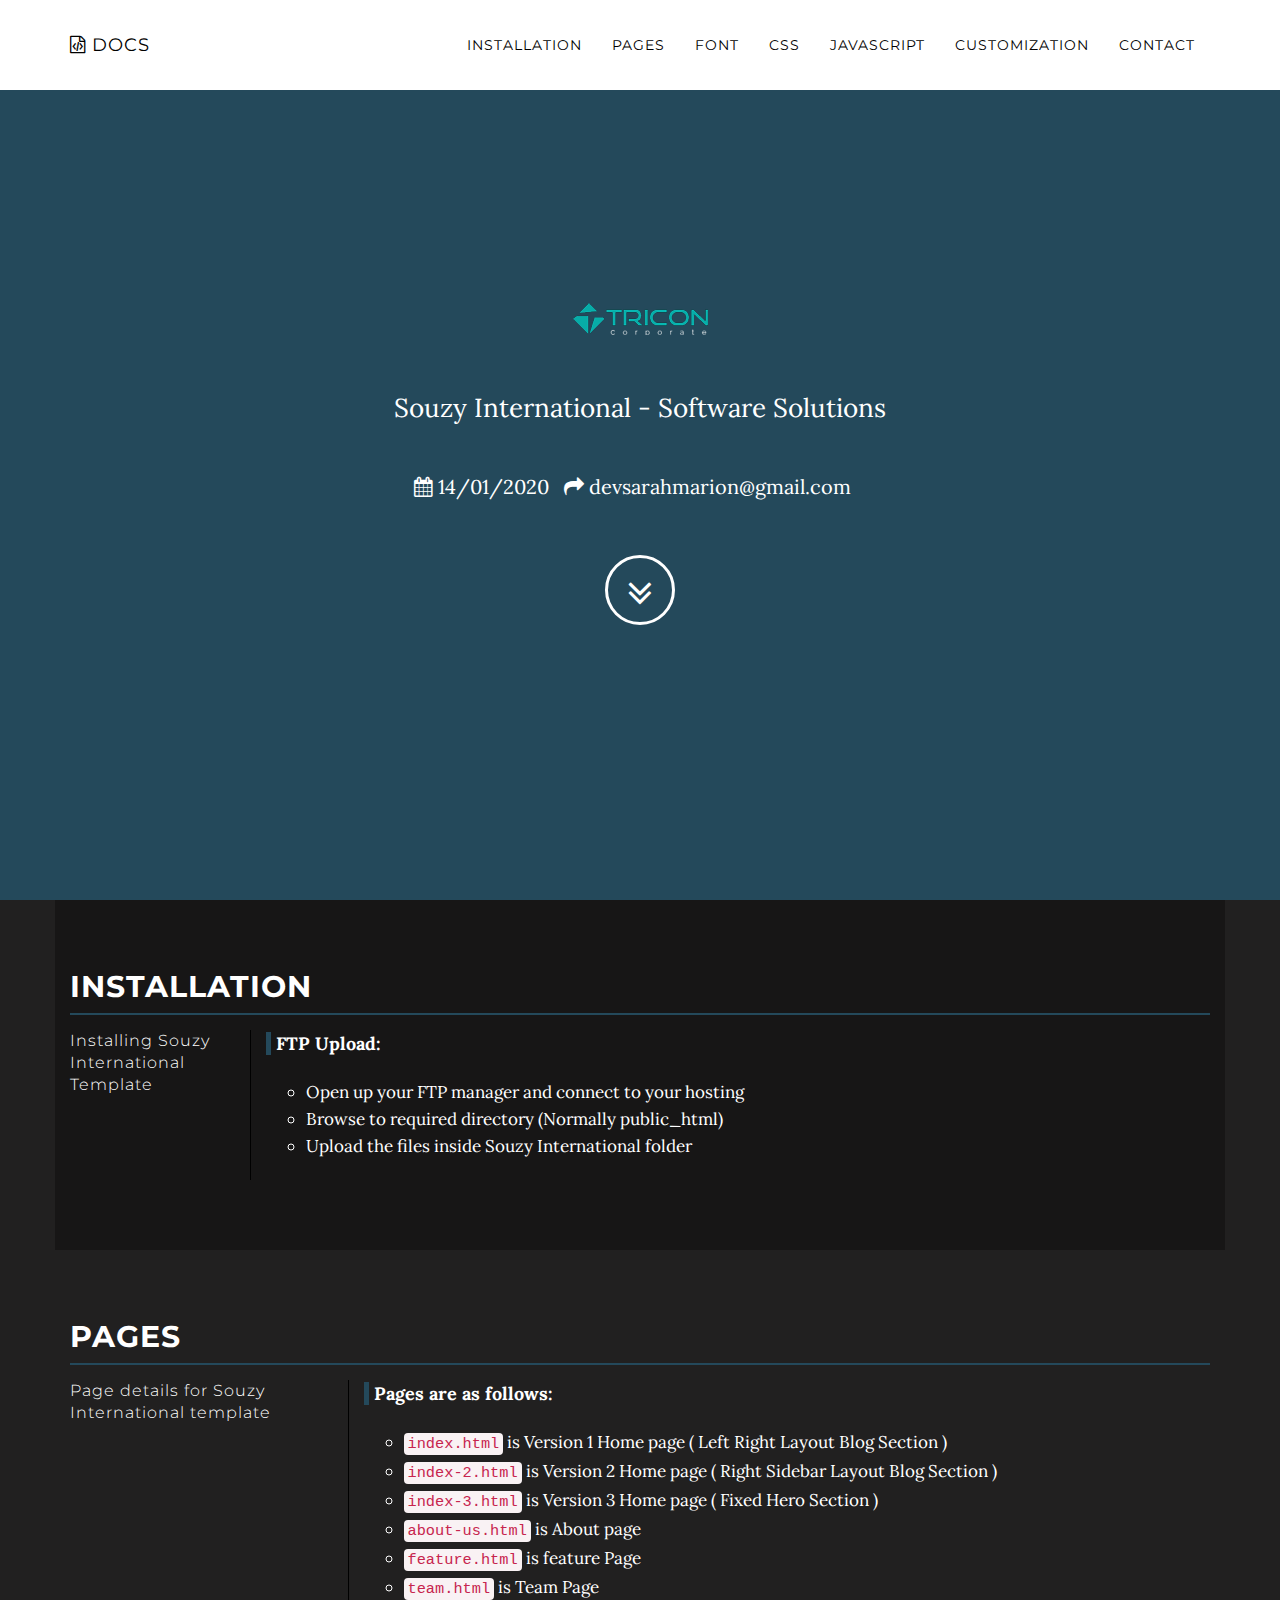
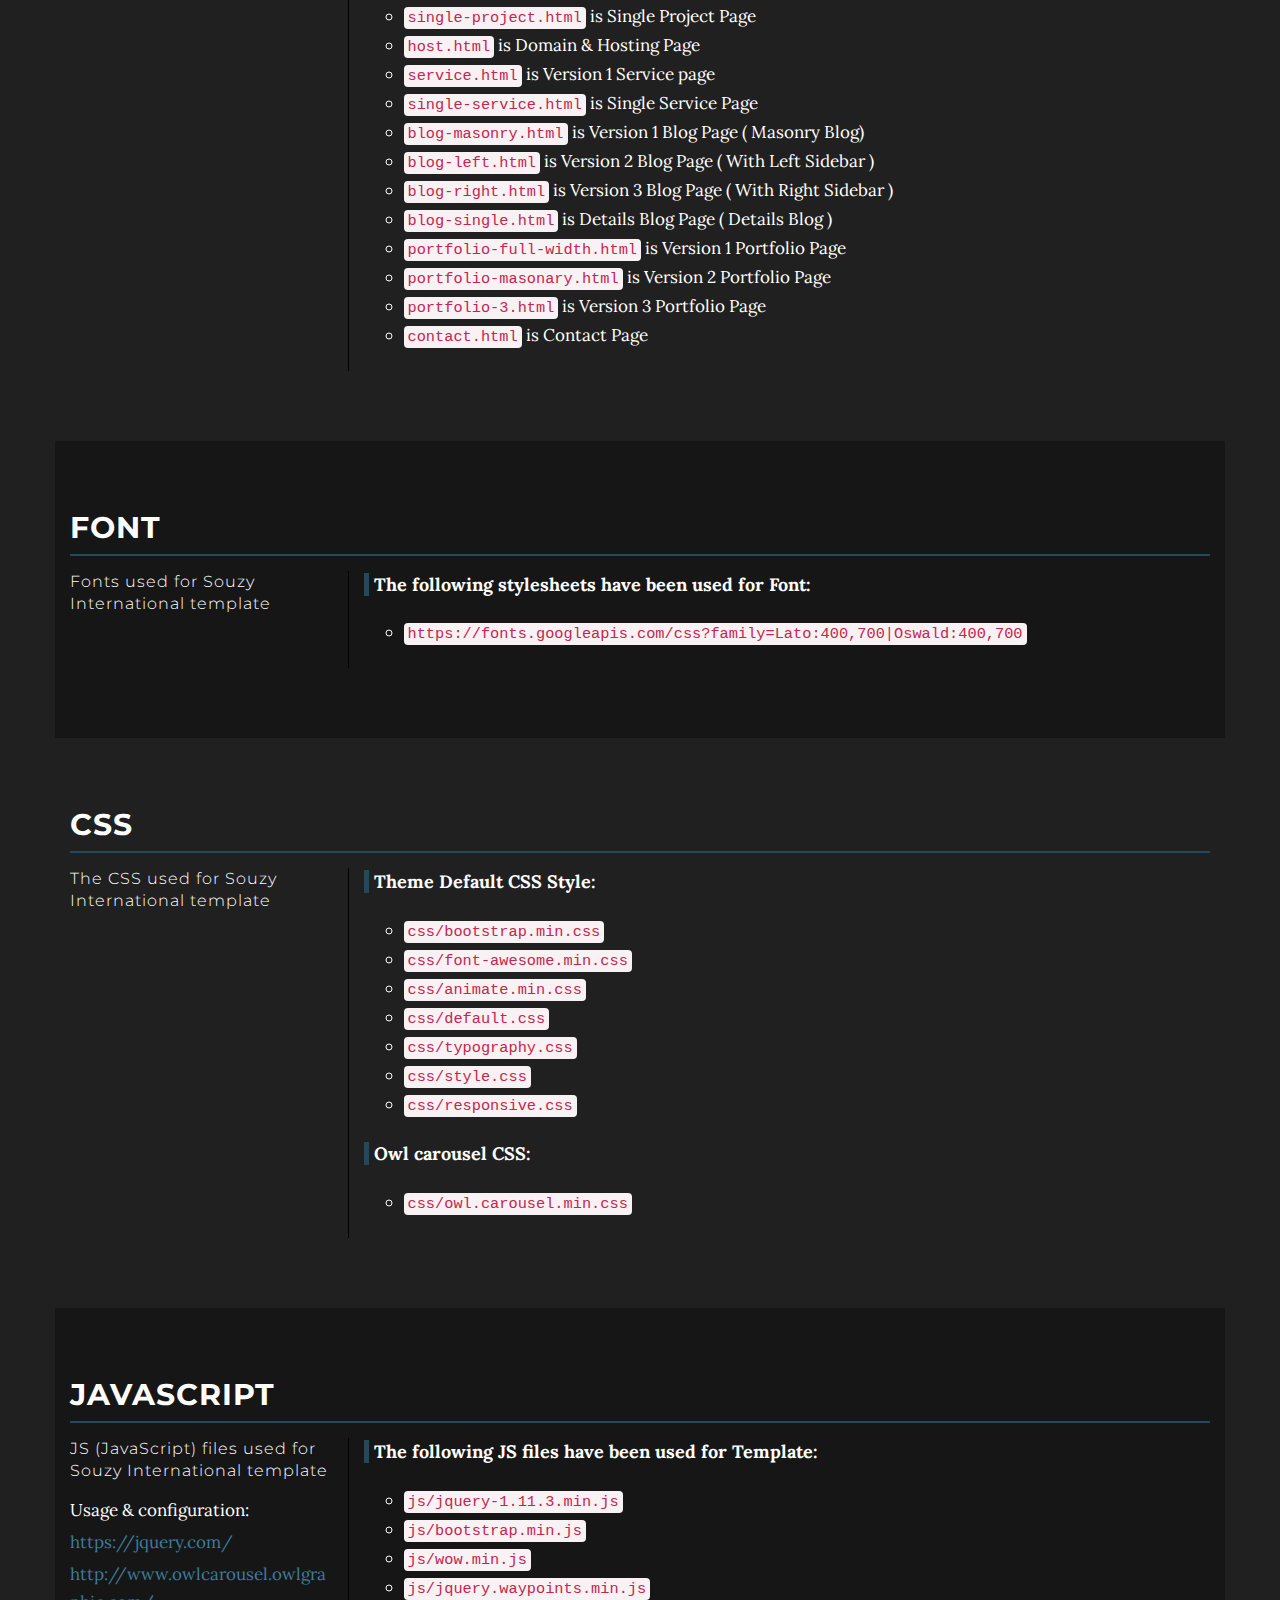
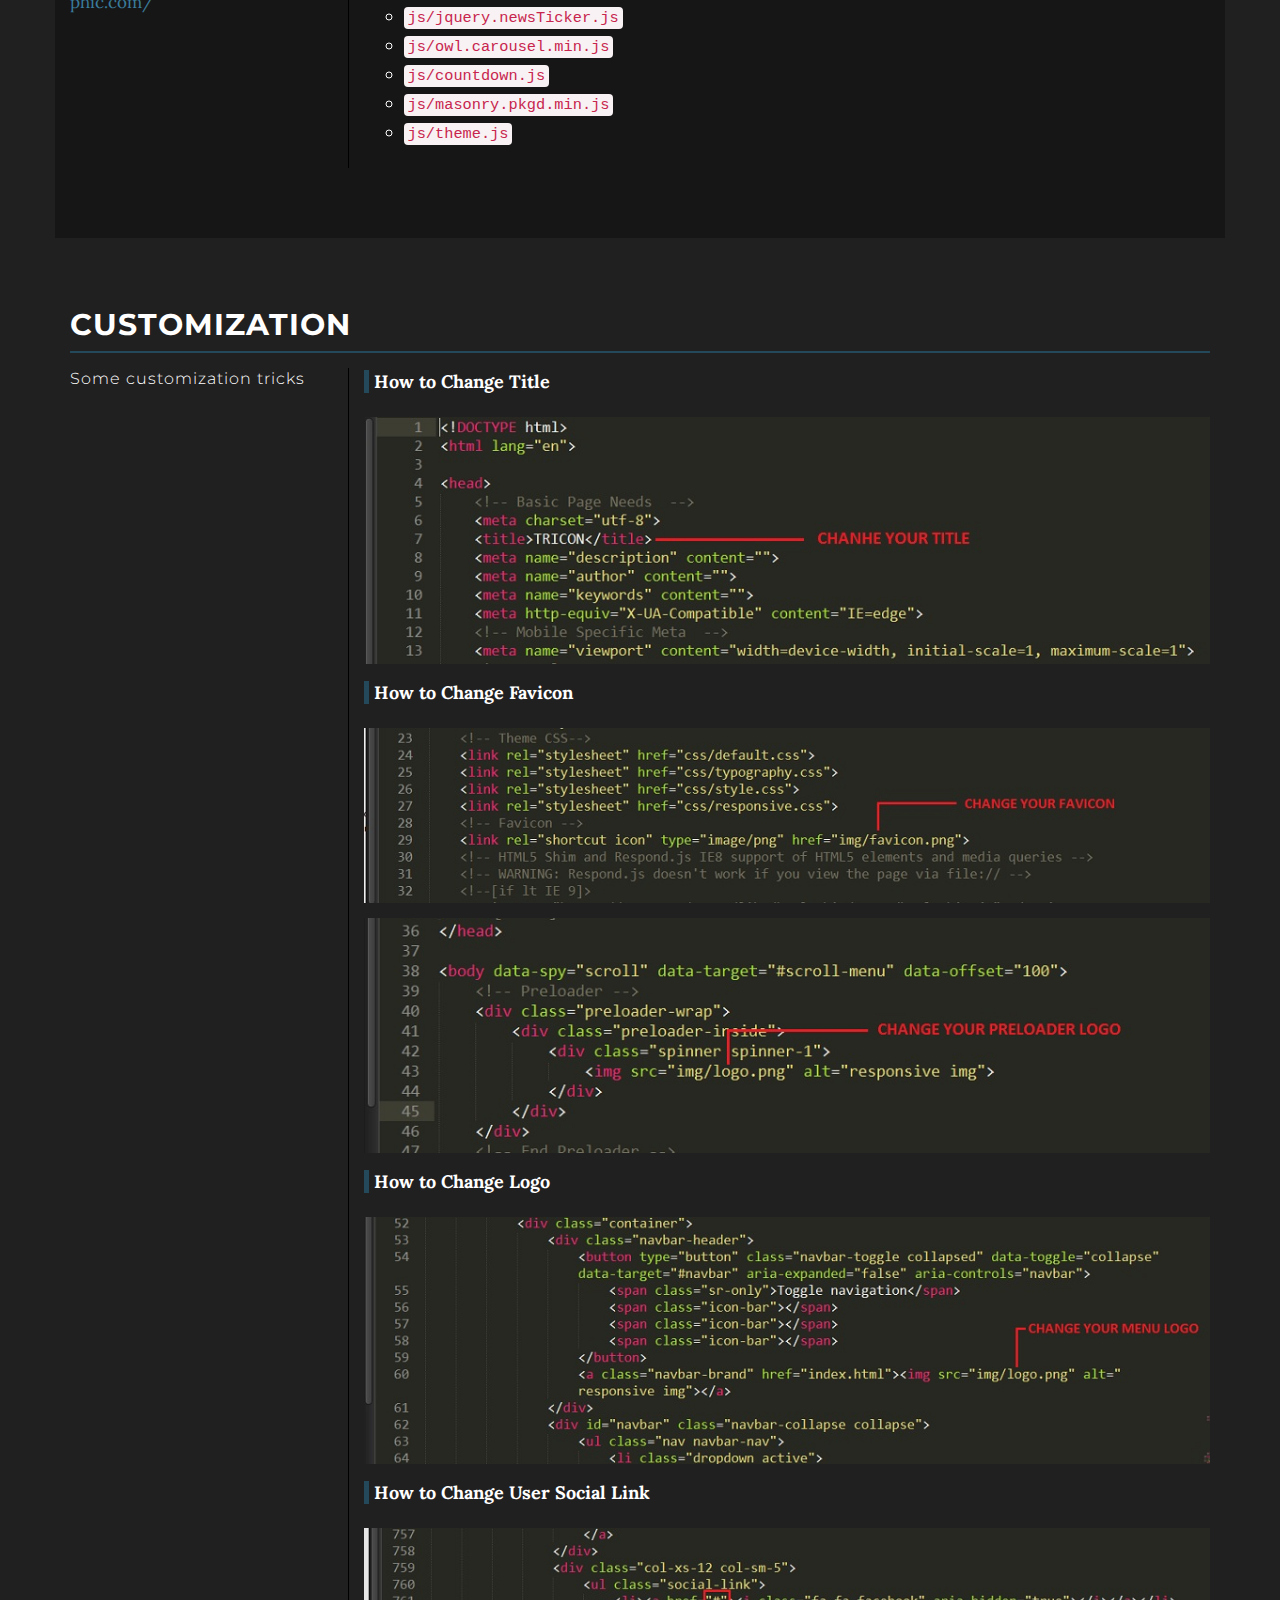
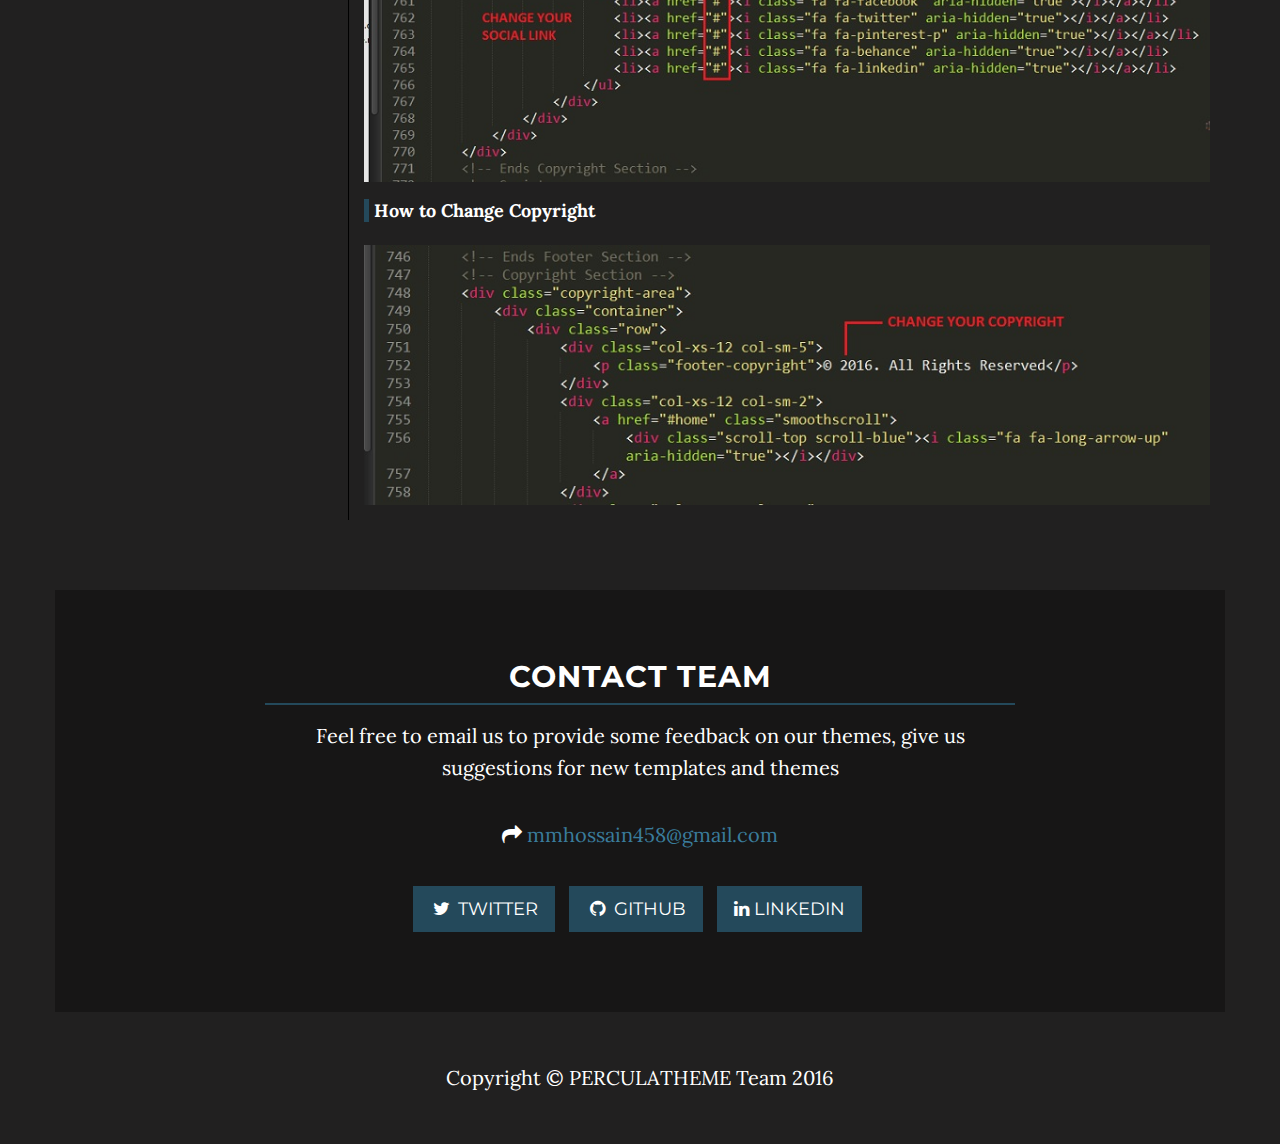
==== documentation/index.html @ 1604410e "Added a contact form that's responsive and populated data" ====
<!DOCTYPE html>
<html lang="en">

<head>
    <meta charset="utf-8">
    <meta http-equiv="X-UA-Compatible" content="IE=edge">
    <meta name="viewport" content="width=device-width, initial-scale=1">
    <meta name="description" content="">
    <meta name="author" content="">
    <title>Souzy International - Documentation</title>
    <!-- Bootstrap Core CSS -->
    <link href="css/bootstrap.min.css" rel="stylesheet">
    <!-- Custom CSS -->
    <link href="css/grayscale.css" rel="stylesheet">
    <!-- Custom Fonts -->
    <link href="css/font-awesome.min.css" rel="stylesheet" type="text/css">
    <link href="http://fonts.googleapis.com/css?family=Lora:400,700,400italic,700italic" rel="stylesheet" type="text/css">
    <link href="http://fonts.googleapis.com/css?family=Montserrat:400,700" rel="stylesheet" type="text/css">
    <!-- HTML5 Shim and Respond.js IE8 support of HTML5 elements and media queries -->
    <!-- WARNING: Respond.js doesn't work if you view the page via file:// -->
    <!--[if lt IE 9]>
        <script src="https://oss.maxcdn.com/libs/html5shiv/3.7.0/html5shiv.js"></script>
        <script src="https://oss.maxcdn.com/libs/respond.js/1.4.2/respond.min.js"></script>
    <![endif]-->
</head>

<body id="page-top" data-spy="scroll" data-target=".navbar-fixed-top">
    <!-- Navigation -->
    <nav class="navbar navbar-custom navbar-fixed-top" role="navigation">
        <div class="container">
            <div class="navbar-header">
                <button type="button" class="navbar-toggle" data-toggle="collapse" data-target=".navbar-main-collapse">
                    <i class="fa fa-bars"></i>
                </button>
                <a class="navbar-brand page-scroll" href="#page-top">
                    <i class="fa fa-file-code-o"></i> <span class="light">DOCS</span>
                </a>
            </div>
            <!-- Collect the nav links, forms, and other content for toggling -->
            <div class="collapse navbar-collapse navbar-right navbar-main-collapse">
                <ul class="nav navbar-nav">
                    <!-- Hidden li included to remove active class from about link when scrolled up past about section -->
                    <li class="hidden">
                        <a href="#page-top"></a>
                    </li>
                    <li>
                        <a class="page-scroll" href="#install">Installation</a>
                    </li>
                    <li>
                        <a class="page-scroll" href="#pages">Pages</a>
                    </li>
                    <li>
                        <a class="page-scroll" href="#font">Font</a>
                    </li>
                    <li>
                        <a class="page-scroll" href="#css">CSS</a>
                    </li>
                    <li>
                        <a class="page-scroll" href="#js">JavaScript</a>
                    </li>
                    <li>
                        <a class="page-scroll" href="#customization">Customization</a>
                    </li>
                    <li>
                        <a class="page-scroll" href="#contact">Contact</a>
                    </li>
                </ul>
            </div>
            <!-- /.navbar-collapse -->
        </div>
        <!-- /.container -->
    </nav>
    <!-- Intro Header -->
    <header class="intro">
        <div class="intro-body">
            <div class="container">
                <div class="row">
                    <div class="col-md-8 col-md-offset-2">
                        <h1 class="brand-heading"><img alt="Berry" src="img/logo.png" /></h1>
                        <p class="intro-text">Souzy International - Software Solutions</p>
                        <p class="intro-text">
                            <span><i class="fa fa-calendar"></i> 14/01/2020</span><span><i class="fa fa-share"></i> <a href="mailto:devsarahmarion@gmail.com?Subject=Help%20required" target="_top">devsarahmarion@gmail.com</a></span>
                        </p>
                        <a href="#install" class="btn btn-circle page-scroll">
                            <i class="fa fa-angle-double-down animated"></i>
                        </a>
                    </div>
                </div>
            </div>
        </div>
    </header>
    <!-- Install Section -->
    <section id="install" class="container content-section text-center">
        <h2>Installation</h2>
        <div class="row">
            <div class="col-xs-12 col-sm-2 content-brief">
                <h4>Installing Souzy International Template</h4>
            </div>
            <div class="col-xs-12 col-sm-10 content-desc">
                <p>
                    <strong>FTP Upload:</strong>
                </p>
                <ul>
                    <li>Open up your FTP manager and connect to your hosting</li>
                    <li>Browse to required directory (Normally public_html)</li>
                    <li>Upload the files inside Souzy International folder</li>
                </ul>
            </div>
        </div>
    </section>
    <!-- Pages Section -->
    <section id="pages" class="container content-section text-center">
        <h2>Pages</h2>
        <div class="row">
            <div class="col-xs-12 col-sm-3 content-brief">
                <h4>Page details for Souzy International template</h4>
            </div>
            <div class="col-xs-12 col-sm-9 content-desc">
                <p>
                    <strong>Pages are as follows:</strong>
                </p>
                <ul>
                    <li>
                        <code>index.html</code> is Version 1 Home page ( Left Right Layout Blog Section )
                    </li>
                    <li>
                        <code>index-2.html</code> is Version 2 Home page ( Right Sidebar Layout Blog Section )
                    </li>
                    <li>
                        <code>index-3.html</code> is Version 3 Home page ( Fixed Hero Section )
                    </li>
                    <li>
                        <code>about-us.html</code> is About page
                    </li>
                    <li>
                        <code>feature.html</code> is feature Page
                    </li>
                    <li>
                        <code>team.html</code> is Team Page
                    </li>
                    <li>
                        <code>single-project.html</code> is Single Project Page
                    </li>
                    <li>
                        <code>host.html</code> is Domain & Hosting Page
                    </li>
                    <li>
                        <code>service.html</code> is Version 1 Service page
                    </li>
                    
                    <li>
                        <code>single-service.html</code> is Single Service Page
                    </li>
                    <li>
                        <code>blog-masonry.html</code> is Version 1 Blog Page ( Masonry Blog)
                    </li>
                    <li>
                        <code>blog-left.html</code> is Version 2 Blog Page ( With Left Sidebar )
                    </li>
                    <li>
                        <code>blog-right.html</code> is Version 3 Blog Page ( With Right Sidebar )
                    </li>
                    <li>
                        <code>blog-single.html</code> is Details Blog Page ( Details Blog )
                    </li>
                    <li>
                        <code>portfolio-full-width.html</code> is Version 1 Portfolio Page
                    </li>
                    <li>
                        <code>portfolio-masonary.html</code> is Version 2 Portfolio Page
                    </li>
                    <li>
                        <code>portfolio-3.html</code> is Version 3 Portfolio Page
                    </li>
                    <li>
                        <code>contact.html</code> is Contact Page
                    </li>
                </ul>
            </div>
        </div>
    </section>
    <!-- Font Section -->
    <section id="font" class="container content-section text-center">
        <h2>Font</h2>
        <div class="row">
            <div class="col-xs-12 col-sm-3 content-brief">
                <h4>Fonts used for Souzy International template</h4>
            </div>
            <div class="col-xs-12 col-sm-9 content-desc">
                <p>
                    <strong>The following stylesheets have been used for Font:</strong>
                </p>
                <ul>
                    <li><code>https://fonts.googleapis.com/css?family=Lato:400,700|Oswald:400,700</code></li>
                </ul>
            </div>
        </div>
    </section>
    <!-- CSS Section -->
    <section id="css" class="container content-section text-center">
        <h2>CSS</h2>
        <div class="row">
            <div class="col-xs-12 col-sm-3 content-brief">
                <h4>The CSS used for Souzy International template</h4>
            </div>
            <div class="col-xs-12 col-sm-9 content-desc">
                <p>
                    <strong>Theme Default CSS Style:</strong>
                </p>
                <ul>
                    <li><code>css/bootstrap.min.css</code></li>
                    <li><code>css/font-awesome.min.css</code></li>
                    <li><code>css/animate.min.css</code></li>
                    <li><code>css/default.css</code></li>
                    <li><code>css/typography.css</code></li>
                    <li><code>css/style.css</code></li>
                    <li><code>css/responsive.css</code></li>
                </ul>
                <p>
                    <strong>Owl carousel CSS:</strong>
                </p>
                <ul>
                    <li><code>css/owl.carousel.min.css</code></li>
                </ul>
            </div>
        </div>
    </section>
    <!-- JS Section -->
    <section id="js" class="container content-section text-center">
        <h2>JavaScript</h2>
        <div class="row">
            <div class="col-xs-12 col-sm-3 content-brief">
                <h4>JS (JavaScript) files used for Souzy International template</h4>
                <p>
                    Usage & configuration:
                </p>
                <p>
                    <a href="https://jquery.com/" target="_blank">https://jquery.com/</a>
                </p>
                <p>
                    <a href="http://www.owlcarousel.owlgraphic.com/" target="_blank">http://www.owlcarousel.owlgraphic.com/</a>
                </p>
            </div>
            <div class="col-xs-12 col-sm-9 content-desc">
                <p>
                    <strong>The following JS files have been used for Template:</strong>
                </p>
                <ul>
                    <li><code>js/jquery-1.11.3.min.js</code></li>
                    <li><code>js/bootstrap.min.js</code></li>
                    <li><code>js/wow.min.js</code></li>
                    <li><code>js/jquery.waypoints.min.js</code></li>
                    <li><code>js/jquery.newsTicker.js</code></li>
                    <li><code>js/owl.carousel.min.js</code></li>
                    <li><code>js/countdown.js</code></li>
                    <li><code>js/masonry.pkgd.min.js</code></li>
                    <li><code>js/theme.js</code></li>
                </ul>
            </div>
        </div>
    </section>
    <!-- Customization Section -->
    <section id="customization" class="container content-section text-center">
        <h2>Customization</h2>
        <div class="row">
            <div class="col-xs-12 col-sm-3 content-brief">
                <h4>Some customization tricks</h4>
            </div>
            <div class="col-xs-12 col-sm-9 content-desc">
                <p>
                    <strong>How to Change Title</strong>
                </p>
                <img class="img-responsive" alt="" src="img/title.jpg" />
                <p>
                    <strong>How to Change Favicon</strong>
                </p>
                <img class="img-responsive" alt="" src="img/favicon-change.jpg" />
                <img class="img-responsive" alt="" src="img/preloader-change.jpg" />
                <p>
                    <strong>How to Change Logo</strong>
                </p>
                <img class="img-responsive" alt="" src="img/logo-change.jpg" />
                <p>
                    <strong>How to Change User Social Link</strong>
                </p>
                <img class="img-responsive" alt="" src="img/social-link-change.jpg" />
                <p>
                    <strong>How to Change Copyright</strong>
                </p>
                <img class="img-responsive" alt="" src="img/copyright.jpg" />
            </div>
        </div>
    </section>
    <!-- Contact Section -->
    <section id="contact" class="container content-section text-center">
        <div class="row">
            <div class="col-lg-8 col-lg-offset-2">
                <h2 class="text-center">Contact Team</h2>
                <p>Feel free to email us to provide some feedback on our themes, give us suggestions for new templates and themes</p>
                <p><i class="fa fa-share"></i> <a href="mailto:mmhossain458@gmail.com?Subject=Help%20required" target="_top">mmhossain458@gmail.com</a>
                </p>
                <ul class="list-inline banner-social-buttons">
                    <li>
                        <a href="https://twitter.com/PerculaTech" target="_blank" class="btn btn-default btn-lg"><i class="fa fa-twitter fa-fw"></i> <span class="network-name">Twitter</span></a>
                    </li>
                    <li>
                        <a href="https://github.com/PerculaTech" target="_blank" class="btn btn-default btn-lg"><i class="fa fa-github fa-fw"></i> <span class="network-name">Github</span></a>
                    </li>
                    <li>
                        <a href="https://www.linkedin.com/company/percula-technology-limited" target="_blank" class="btn btn-default btn-lg"><i class="fa fa-linkedin"></i> <span class="network-name">LinkedIn</span></a>
                    </li>
                </ul>
            </div>
        </div>
    </section>
    <!-- Footer -->
    <footer>
        <div class="container text-center">
            <p>Copyright &copy; PERCULATHEME Team 2016</p>
        </div>
    </footer>
    <!-- jQuery -->
    <script src="js/jquery.js"></script>
    <!-- Bootstrap Core JavaScript -->
    <script src="js/bootstrap.min.js"></script>
    <!-- Plugin JavaScript -->
    <script src="js/jquery.easing.min.js"></script>
    <!-- Custom Theme JavaScript -->
    <script src="js/grayscale.js"></script>
</body>

</html>
---- documentation/css/grayscale.css ----
/*!
 * Start Bootstrap - Grayscale Bootstrap Theme (http://startbootstrap.com)
 * Code licensed under the Apache License v2.0.
 * For details, see http://www.apache.org/licenses/LICENSE-2.0.
 */

body {
    width: 100%;
    height: 100%;
    font-family: Lora, "Helvetica Neue", Helvetica, Arial, sans-serif;
    color: #fff;
    background-color: #212020;
}
html {
    width: 100%;
    height: 100%;
}
h1,
h2,
h3,
h4,
h5,
h6 {
    margin: 0 0 35px;
    text-transform: uppercase;
    font-family: Montserrat, "Helvetica Neue", Helvetica, Arial, sans-serif;
    font-weight: 700;
    letter-spacing: 1px;
}
p {
    margin: 0 0 25px;
    font-size: 18px;
    line-height: 1.5;
}
@media(min-width:768px) {
    p {
        margin: 0 0 35px;
        font-size: 20px;
        line-height: 1.6;
    }
}
a {
    color: #3a7c9c;
    -webkit-transition: all .2s ease-in-out;
    -moz-transition: all .2s ease-in-out;
    transition: all .2s ease-in-out;
}
a:hover,
a:focus {
    text-decoration: none;
    color: #08ada7;
}
.light {
    font-weight: 400;
}
.navbar-custom {
    margin-bottom: 0;
    border-bottom: 1px solid rgba(255, 255, 255, .3);
    text-transform: uppercase;
    font-family: Montserrat, "Helvetica Neue", Helvetica, Arial, sans-serif;
    background-color: #fff;
}
.navbar-custom .navbar-brand {
    font-weight: 700;
}
.navbar-custom .navbar-brand:focus {
    outline: 0;
}
.navbar-custom .navbar-brand .navbar-toggle {
    padding: 4px 6px;
    font-size: 16px;
    color: #000;
}
.navbar-toggle {
    color: #000;
}
.navbar-custom .navbar-brand .navbar-toggle:focus,
.navbar-custom .navbar-brand .navbar-toggle:active {
    outline: 0;
}
.navbar-custom a {
    color: #000;
}
.navbar-custom .nav li a {
    -webkit-transition: background .3s ease-in-out;
    -moz-transition: background .3s ease-in-out;
    transition: background .3s ease-in-out;
}
.navbar-custom .nav li a:hover {
    outline: 0;
    color: rgba(0, 0, 0, .7);
    background-color: transparent;
}
.navbar-custom .nav li a:focus,
.navbar-custom .nav li a:active {
    outline: 0;
    background-color: transparent;
}
.navbar-custom .nav li.active {
    outline: 0;
}
.navbar-custom .nav li.active a {
    background-color: #24495b;
    color: #fff;
}
.navbar-custom .nav li.active a:hover {
    color: rgba(0, 0, 0, .7);
}
@media(min-width:768px) {
    .navbar-custom {
        padding: 20px 0;
        border-bottom: 0;
        letter-spacing: 1px;
        background: 0 0;
        background-color: #fff;
        -webkit-transition: background .5s ease-in-out, padding .5s ease-in-out;
        -moz-transition: background .5s ease-in-out, padding .5s ease-in-out;
        transition: background .5s ease-in-out, padding .5s ease-in-out;
    }
    .navbar-custom.top-nav-collapse {
        padding: 0;
        border-bottom: 1px solid rgba(255, 255, 255, .3);
        background: #fff;
    }
}
.intro {
    display: table;
    width: 100%;
    height: auto;
    padding: 100px 0;
    text-align: center;
    color: #fff;
    background: url(../img/doc-banner.jpg) no-repeat bottom center scroll;
    background-color: #24495b;
    -webkit-background-size: cover;
    -moz-background-size: cover;
    background-size: cover;
    -o-background-size: cover;
}
.intro .intro-body {
    display: table-cell;
    vertical-align: middle;
}
.intro .intro-body .brand-heading {
    font-size: 40px;
}
.intro .intro-body .intro-text {
    font-size: 18px;
}
.intro .intro-body .intro-text span {
    padding-right: 15px;
    font-size: 20px;
}
.intro a {
    color: #fff;
}
@media(min-width:768px) {
    .intro {
        height: 100%;
        padding: 0;
    }
    .intro .intro-body .brand-heading {
        font-size: 70px;
    }
    .intro .intro-body .intro-text {
        font-size: 26px;
    }
}
.btn-circle {
    width: 70px;
    height: 70px;
    margin-top: 15px;
    padding: 7px 16px;
    border: 3px solid #fff;
    border-radius: 100%!important;
    font-size: 40px;
    color: #337ab7;
    background: 0 0;
    -webkit-transition: background .3s ease-in-out;
    -moz-transition: background .3s ease-in-out;
    transition: background .3s ease-in-out;
}
.btn-circle:hover,
.btn-circle:focus {
    outline: 0;
    color: #70676a;
    background: transparent;
}
.btn-circle i.animated {
    -webkit-transition-property: -webkit-transform;
    -webkit-transition-duration: 1s;
    -moz-transition-property: -moz-transform;
    -moz-transition-duration: 1s;
}
.btn-circle:hover i.animated {
    -webkit-animation-name: pulse;
    -moz-animation-name: pulse;
    -webkit-animation-duration: 1.5s;
    -moz-animation-duration: 1.5s;
    -webkit-animation-iteration-count: infinite;
    -moz-animation-iteration-count: infinite;
    -webkit-animation-timing-function: linear;
    -moz-animation-timing-function: linear;
}
@-webkit-keyframes pulse {
    0% {
        -webkit-transform: scale(1);
        transform: scale(1);
    }
    50% {
        -webkit-transform: scale(1.2);
        transform: scale(1.2);
    }
    100% {
        -webkit-transform: scale(1);
        transform: scale(1);
    }
}
@-moz-keyframes pulse {
    0% {
        -moz-transform: scale(1);
        transform: scale(1);
    }
    50% {
        -moz-transform: scale(1.2);
        transform: scale(1.2);
    }
    100% {
        -moz-transform: scale(1);
        transform: scale(1);
    }
}
.content-section {
    padding-top: 70px;
}
.download-section {
    width: 100%;
    padding: 50px 0;
    color: #fff;
    background: url(../img/downloads-bg.jpg) no-repeat center center scroll;
    background-color: #000;
    -webkit-background-size: cover;
    -moz-background-size: cover;
    background-size: cover;
    -o-background-size: cover;
}
#map {
    width: 100%;
    height: 200px;
    margin-top: 100px;
}
@media(min-width:767px) {
    .content-section {
        padding-top: 70px;
    }
    .download-section {
        padding: 100px 0;
    }
    #map {
        height: 400px;
        margin-top: 250px;
    }
}
.btn {
    border-radius: 0;
    text-transform: uppercase;
    font-family: Montserrat, "Helvetica Neue", Helvetica, Arial, sans-serif;
    font-weight: 400;
    -webkit-transition: all .3s ease-in-out;
    -moz-transition: all .3s ease-in-out;
    transition: all .3s ease-in-out;
}
.btn-default {
    border: 1px solid #24495b;
    color: #fff;
    background-color: #24495b;
}
.btn-default:hover,
.btn-default:focus {
    border: 1px solid #08ada7;
    outline: 0;
    color: #fff;
    background-color: #08ada7;
}
ul.banner-social-buttons {
    margin-top: 0;
}
@media(max-width:1199px) {
    ul.banner-social-buttons {
        margin-top: 15px;
    }
}
@media(max-width:767px) {
    ul.banner-social-buttons li {
        display: block;
        margin-bottom: 20px;
        padding: 0;
    }
    ul.banner-social-buttons li:last-child {
        margin-bottom: 0;
    }
}
footer {
    padding: 50px 0;
}
footer p {
    margin: 0;
}
::-moz-selection {
    text-shadow: none;
    background: #fcfcfc;
    background: rgba(255, 255, 255, .2);
}
::selection {
    text-shadow: none;
    background: #fcfcfc;
    background: rgba(255, 255, 255, .2);
}
img::selection {
    background: 0 0;
}
img::-moz-selection {
    background: 0 0;
}
body {
    webkit-tap-highlight-color: rgba(255, 255, 255, .2);
}

/* CUSTOM */

.brand-heading span {
    color: #ff6666;
}
.content-section {
    padding-bottom: 70px;
}
.content-section:nth-child(odd) {
    background: #171616;
}
.content-section:nth-child(even) {
    background: #212020;
}
.content-section h2 {
    padding-bottom: 10px;
    margin-bottom: 15px;
    text-align: left;
    text-transform: uppercase;
    border-bottom: 2px #24495b solid;
}
.content-section h4 {
    margin-bottom: 15px;
    text-align: left;
    font-size: 16px;
    font-weight: 300;
    line-height: 22px;
    text-transform: none;
}
.content-brief p {
    text-align: left;
    margin-bottom: 5px;
    font-size: 17px;
}
.content-brief p a {
    word-break: break-all;
}
.content-desc {
    border-left: 1px #000 solid;
}
.content-desc p,
.content-desc ul {
    text-align: left;
    font-size: 18px;
    margin-bottom: 20px;
}
.content-desc p strong {
    border-left: 5px #24495b solid;
    padding-left: 5px;
}
.content-desc p span {
    font-weight: 700;
}
.content-desc p span:after {
    content: "\f0da";
    font-family: FontAwesome;
    color: #ca7395;
    padding-left: 5px;
}
.content-desc ul {
    list-style-type: circle;
    font-size: 17px;
    line-height: 27px;
}
.content-desc img {
    margin-bottom: 15px;
}
.text-center {
    text-align: center !important;
}
.bg-warning {
    text-align: center !important;
    color: #fcf8e3;
    padding: 10px;
    background-color: #787777;
}
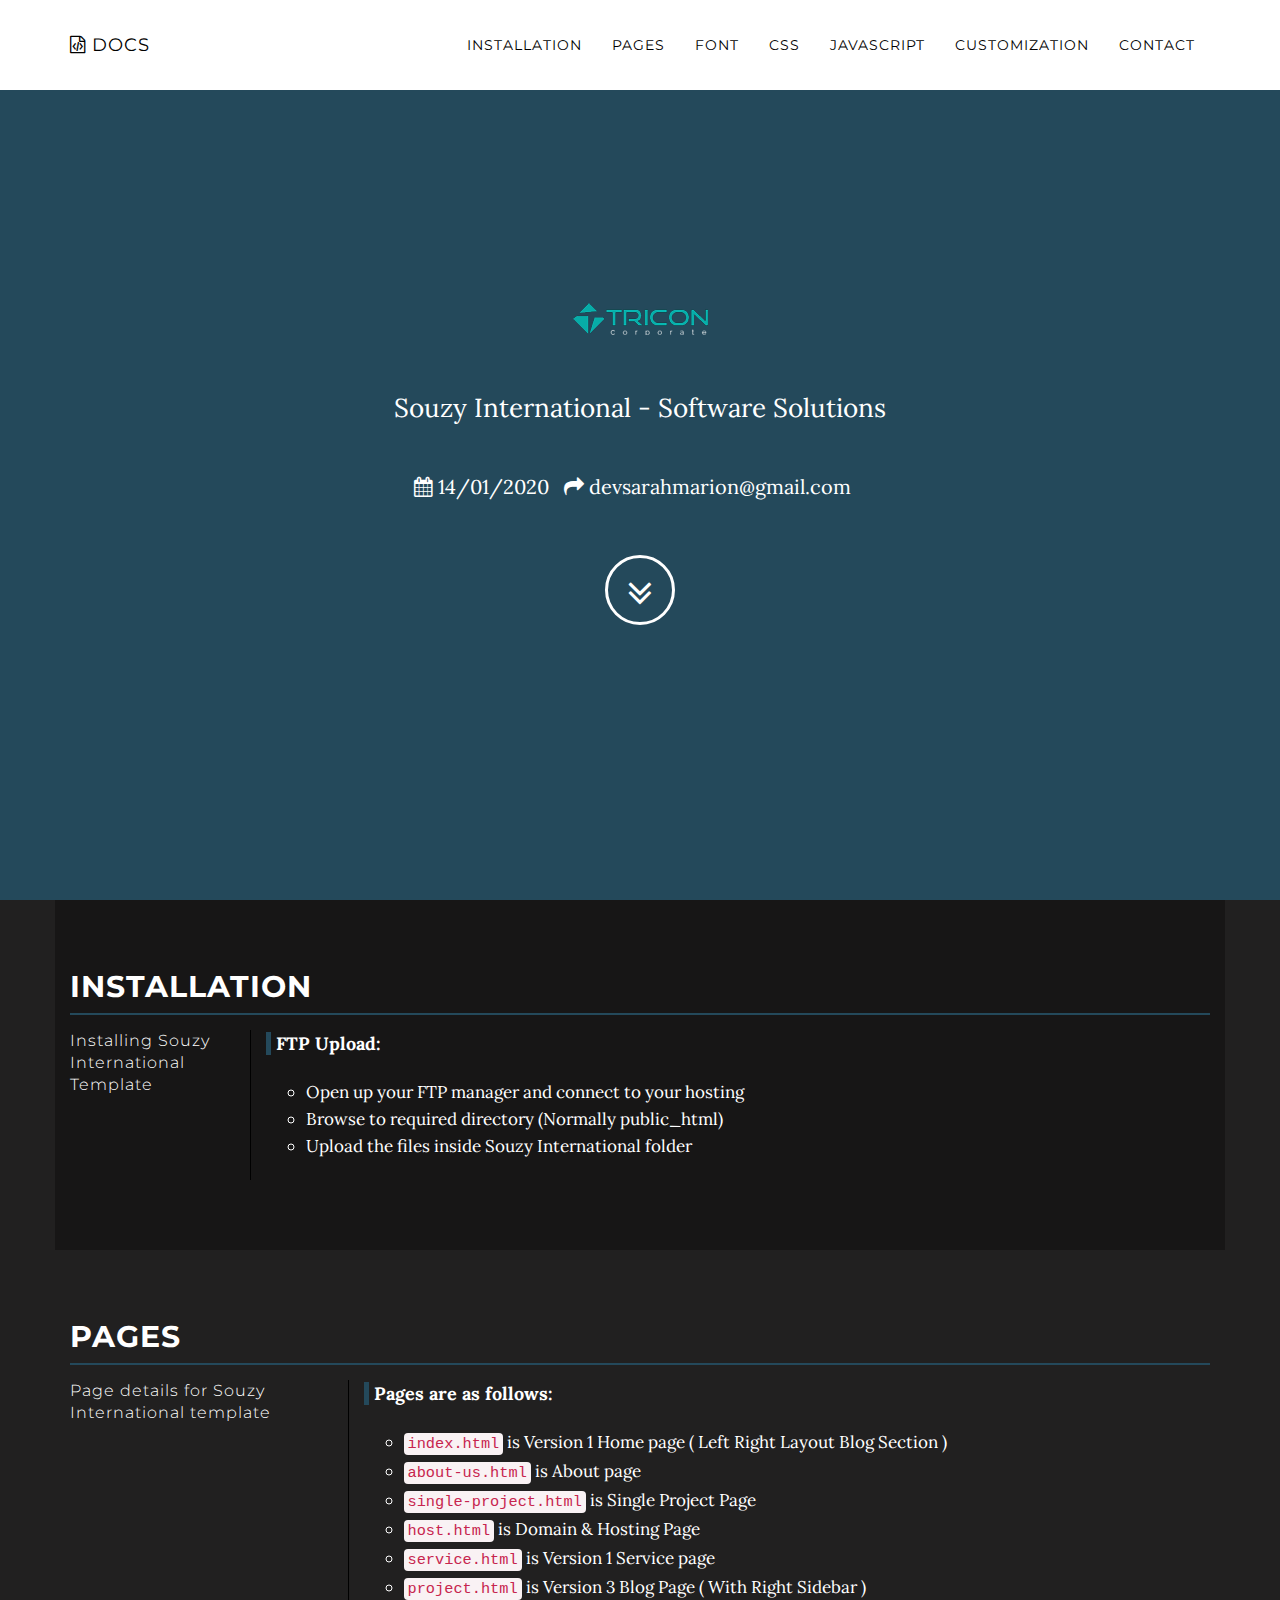
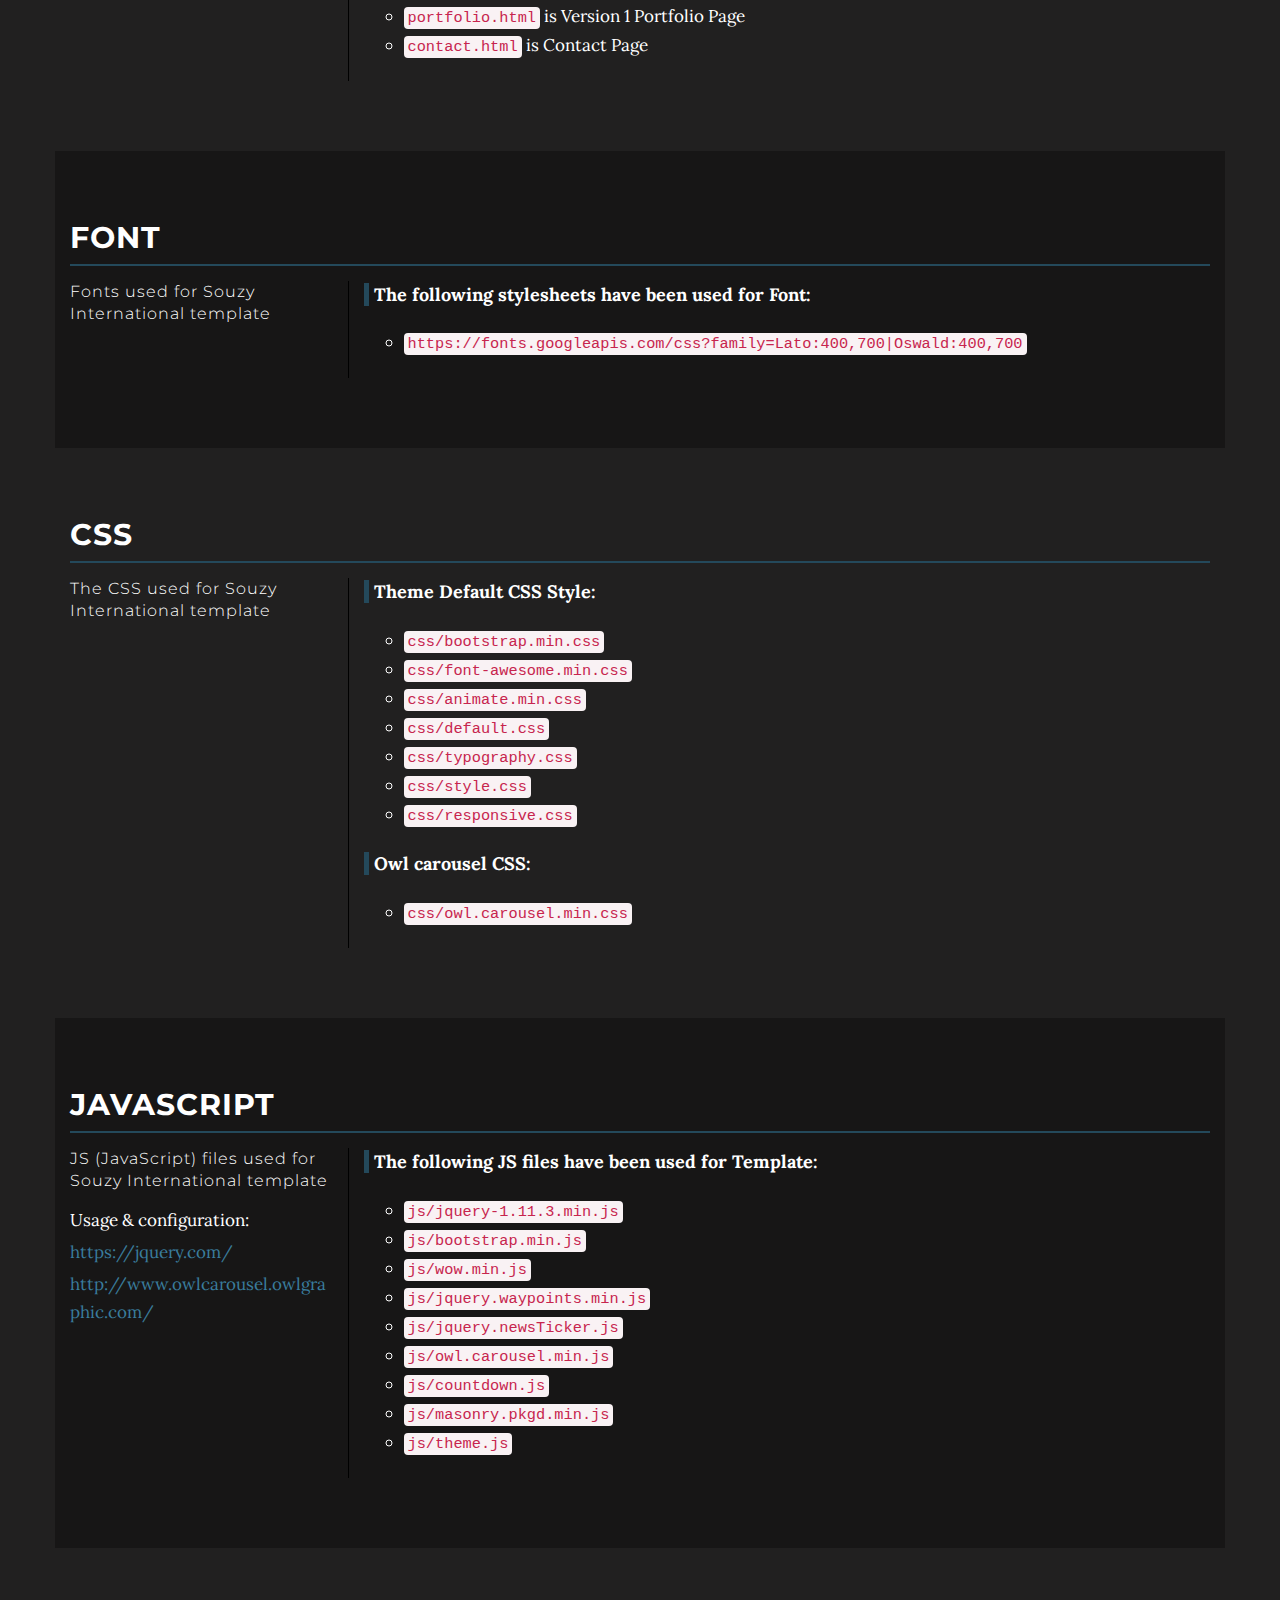
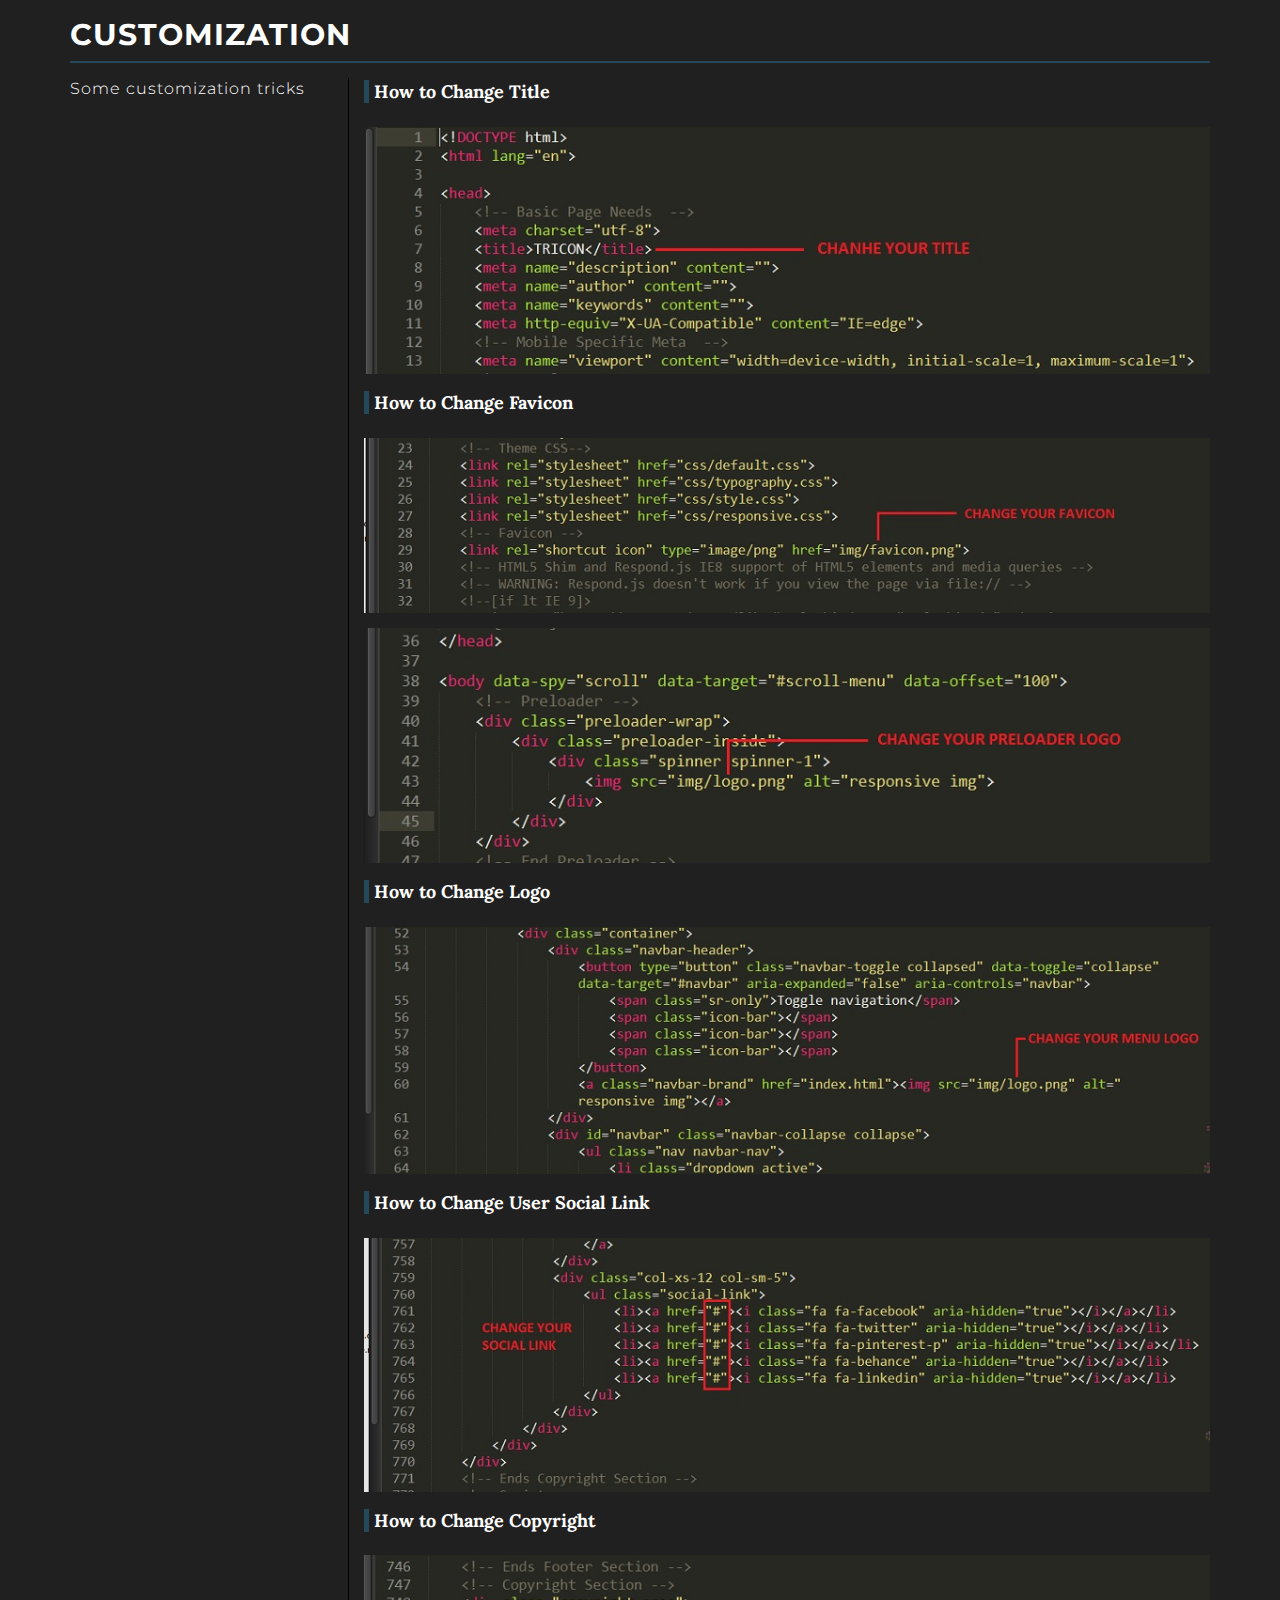
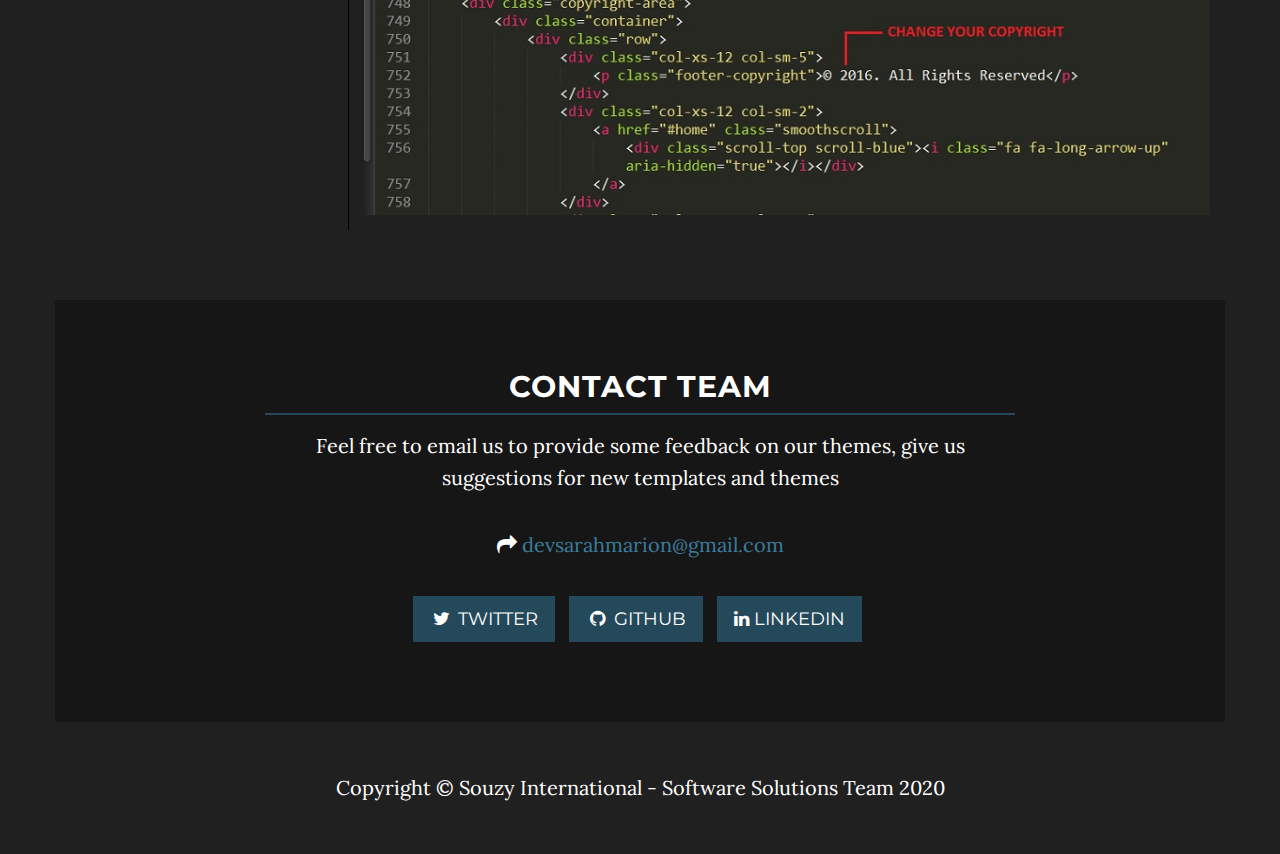
==== commit 7778de64: "updated the documentation for Souzy Tech" ====
--- a/documentation/index.html
+++ b/documentation/index.html
@@ -124,21 +124,9 @@
                         <code>index.html</code> is Version 1 Home page ( Left Right Layout Blog Section )
                     </li>
                     <li>
-                        <code>index-2.html</code> is Version 2 Home page ( Right Sidebar Layout Blog Section )
-                    </li>
-                    <li>
-                        <code>index-3.html</code> is Version 3 Home page ( Fixed Hero Section )
-                    </li>
-                    <li>
                         <code>about-us.html</code> is About page
                     </li>
                     <li>
-                        <code>feature.html</code> is feature Page
-                    </li>
-                    <li>
-                        <code>team.html</code> is Team Page
-                    </li>
-                    <li>
                         <code>single-project.html</code> is Single Project Page
                     </li>
                     <li>
@@ -147,30 +135,11 @@
                     <li>
                         <code>service.html</code> is Version 1 Service page
                     </li>
-                    
-                    <li>
-                        <code>single-service.html</code> is Single Service Page
-                    </li>
-                    <li>
-                        <code>blog-masonry.html</code> is Version 1 Blog Page ( Masonry Blog)
-                    </li>
-                    <li>
-                        <code>blog-left.html</code> is Version 2 Blog Page ( With Left Sidebar )
-                    </li>
-                    <li>
-                        <code>blog-right.html</code> is Version 3 Blog Page ( With Right Sidebar )
-                    </li>
-                    <li>
-                        <code>blog-single.html</code> is Details Blog Page ( Details Blog )
-                    </li>
-                    <li>
-                        <code>portfolio-full-width.html</code> is Version 1 Portfolio Page
-                    </li>
-                    <li>
-                        <code>portfolio-masonary.html</code> is Version 2 Portfolio Page
-                    </li>
-                    <li>
-                        <code>portfolio-3.html</code> is Version 3 Portfolio Page
+                    <li>
+                        <code>project.html</code> is Version 3 Blog Page ( With Right Sidebar )
+                    </li>
+                    <li>
+                        <code>portfolio.html</code> is Version 1 Portfolio Page
                     </li>
                     <li>
                         <code>contact.html</code> is Contact Page
@@ -297,17 +266,17 @@
             <div class="col-lg-8 col-lg-offset-2">
                 <h2 class="text-center">Contact Team</h2>
                 <p>Feel free to email us to provide some feedback on our themes, give us suggestions for new templates and themes</p>
-                <p><i class="fa fa-share"></i> <a href="mailto:mmhossain458@gmail.com?Subject=Help%20required" target="_top">mmhossain458@gmail.com</a>
+                <p><i class="fa fa-share"></i> <a href="mailto:devsarahmarion@gmail.com?Subject=Help%20required" target="_top">devsarahmarion@gmail.com</a>
                 </p>
                 <ul class="list-inline banner-social-buttons">
                     <li>
-                        <a href="https://twitter.com/PerculaTech" target="_blank" class="btn btn-default btn-lg"><i class="fa fa-twitter fa-fw"></i> <span class="network-name">Twitter</span></a>
-                    </li>
-                    <li>
-                        <a href="https://github.com/PerculaTech" target="_blank" class="btn btn-default btn-lg"><i class="fa fa-github fa-fw"></i> <span class="network-name">Github</span></a>
-                    </li>
-                    <li>
-                        <a href="https://www.linkedin.com/company/percula-technology-limited" target="_blank" class="btn btn-default btn-lg"><i class="fa fa-linkedin"></i> <span class="network-name">LinkedIn</span></a>
+                        <a href="https://twitter.com/sarah_ndeti" target="_blank" class="btn btn-default btn-lg"><i class="fa fa-twitter fa-fw"></i> <span class="network-name">Twitter</span></a>
+                    </li>
+                    <li>
+                        <a href="https://github.com/Sarah-Marion" target="_blank" class="btn btn-default btn-lg"><i class="fa fa-github fa-fw"></i> <span class="network-name">Github</span></a>
+                    </li>
+                    <li>
+                        <a href="https://linkedin.com/in/sarah-marion-503044168" target="_blank" class="btn btn-default btn-lg"><i class="fa fa-linkedin"></i> <span class="network-name">LinkedIn</span></a>
                     </li>
                 </ul>
             </div>
@@ -316,7 +285,7 @@
     <!-- Footer -->
     <footer>
         <div class="container text-center">
-            <p>Copyright &copy; PERCULATHEME Team 2016</p>
+            <p>Copyright &copy; Souzy International - Software Solutions Team 2020</p>
         </div>
     </footer>
     <!-- jQuery -->
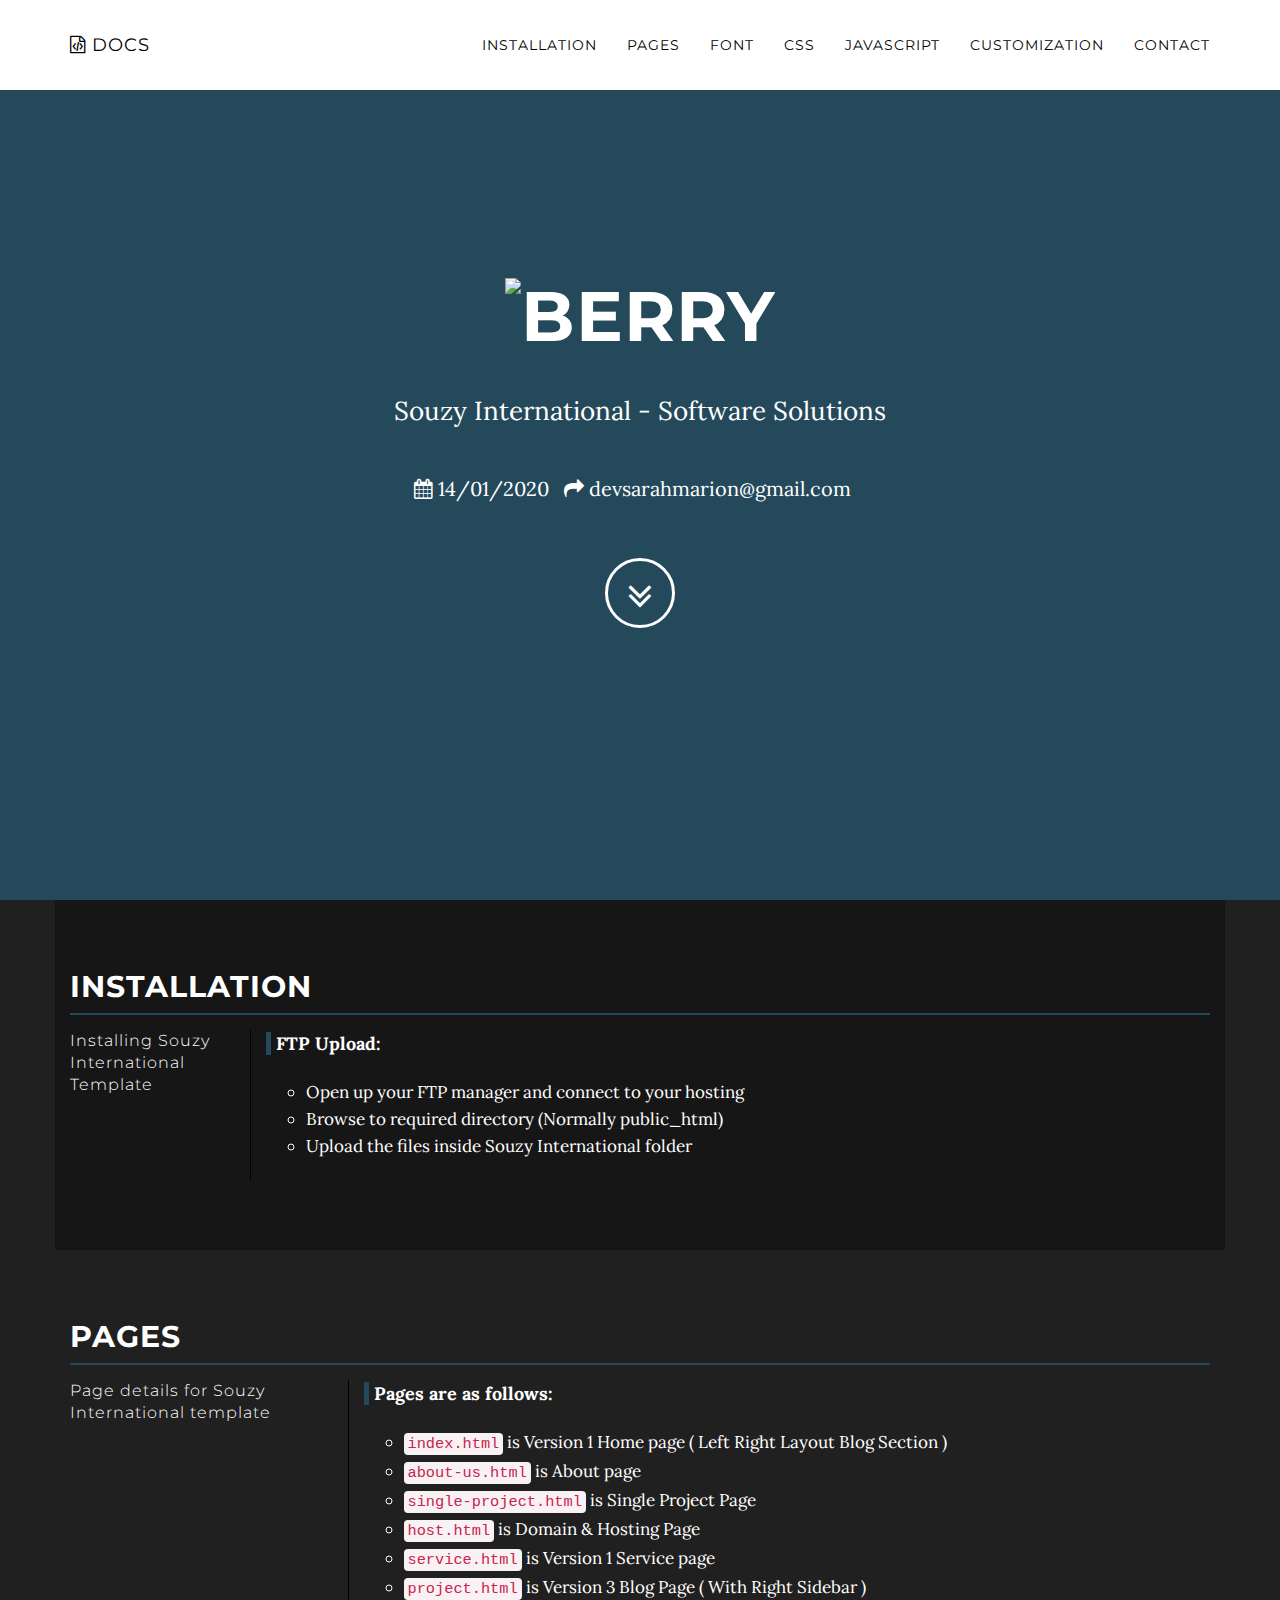
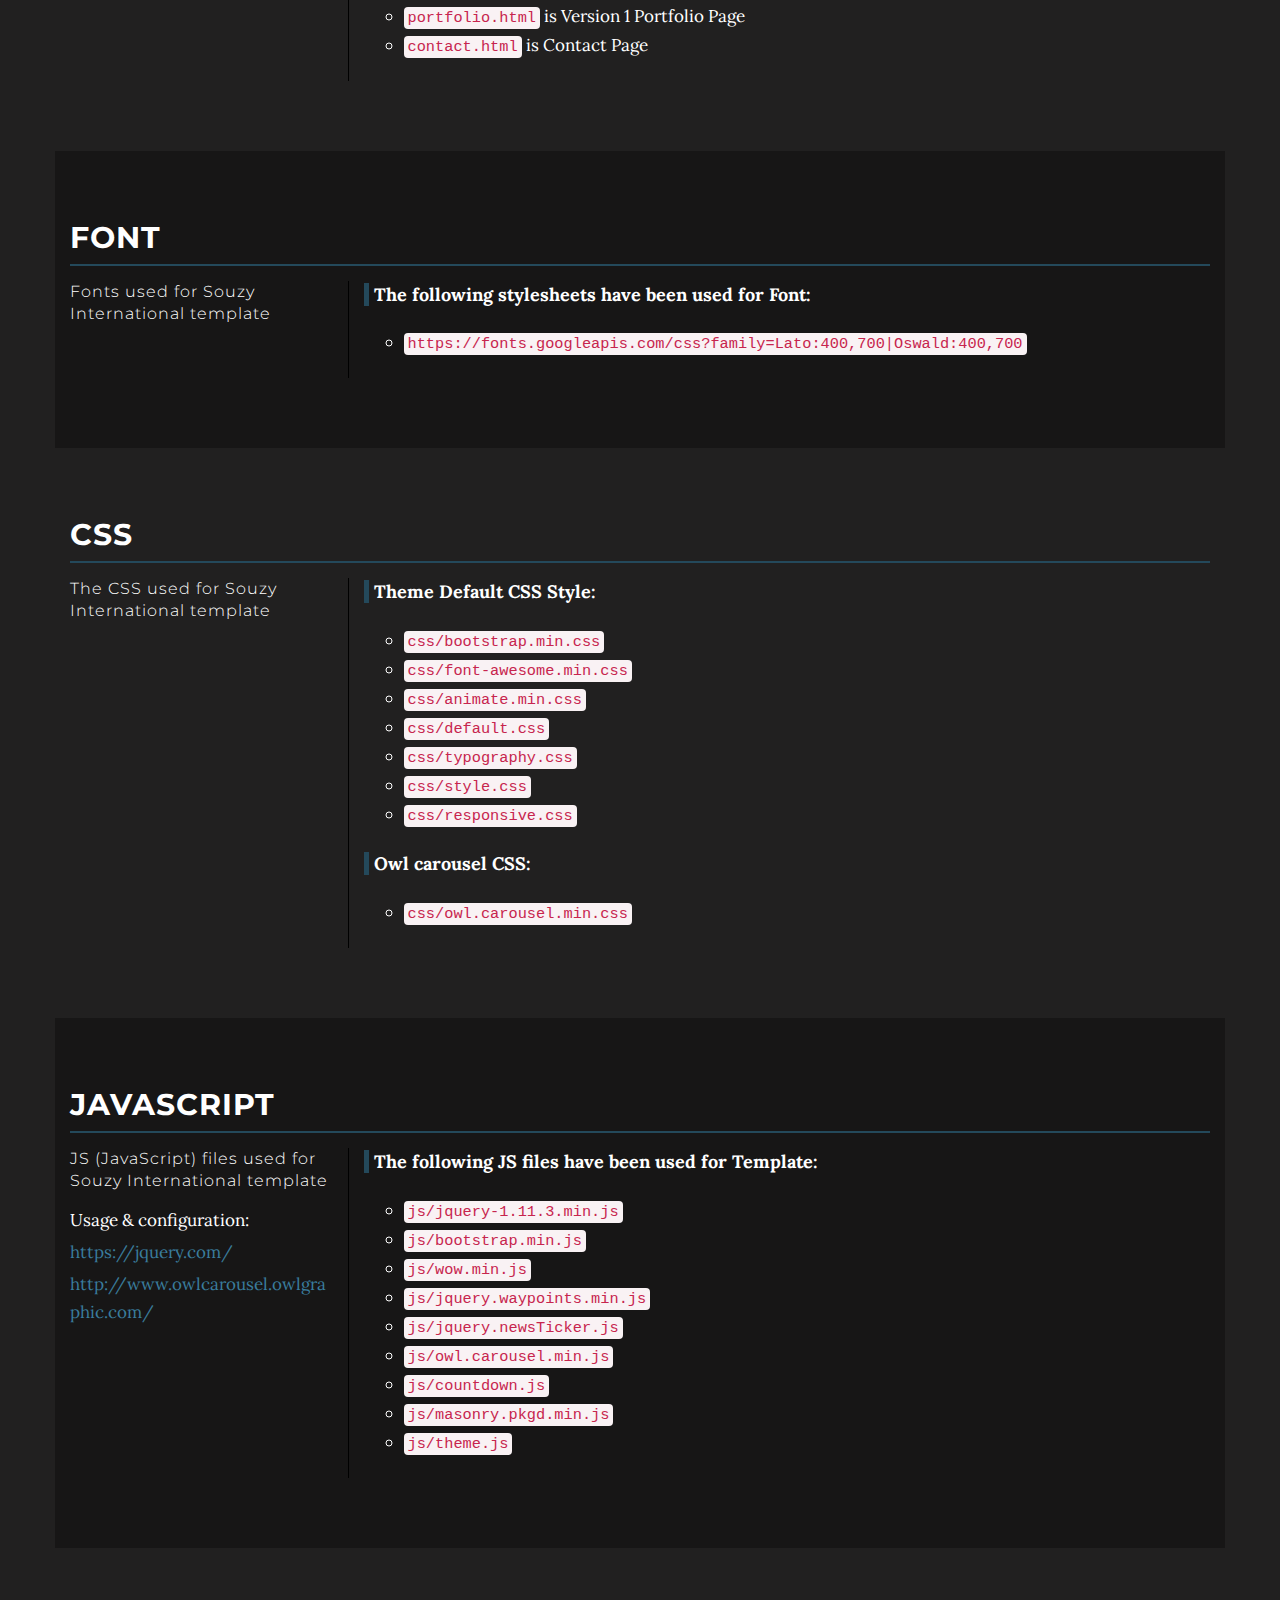
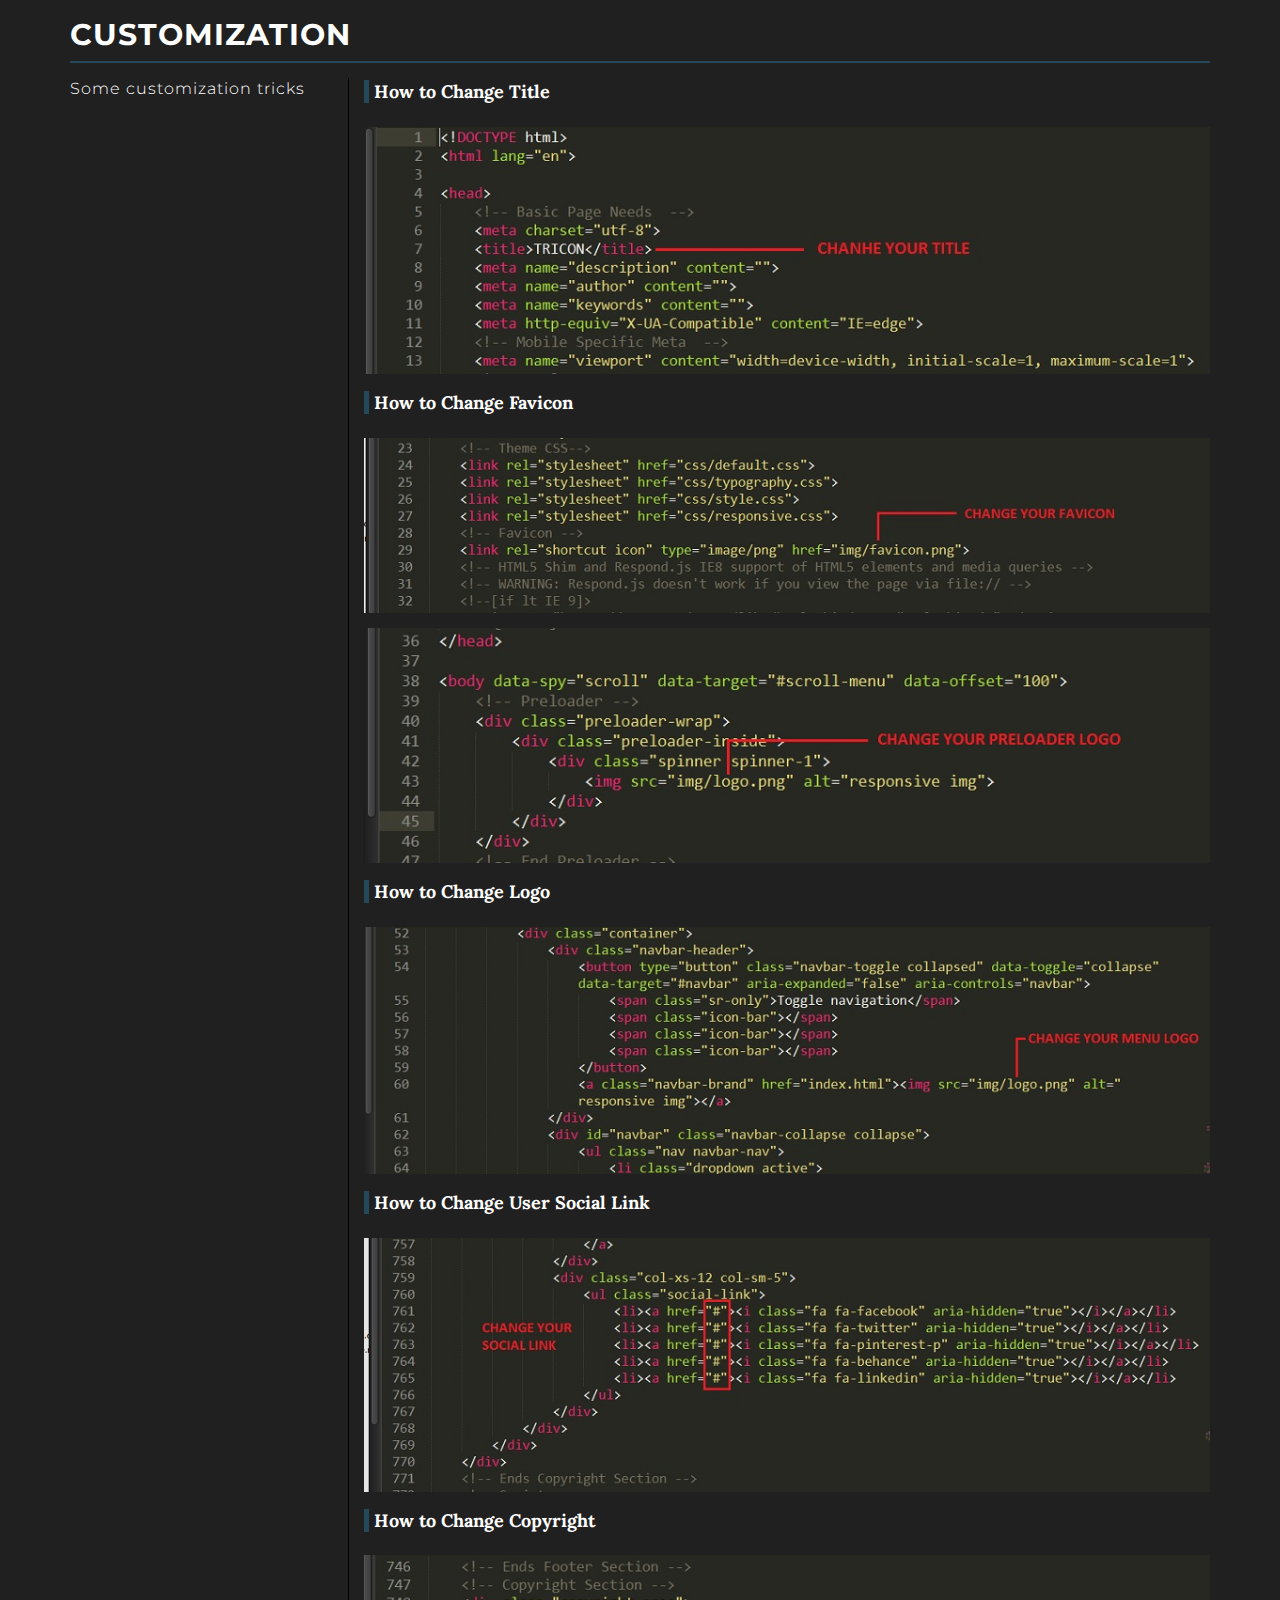
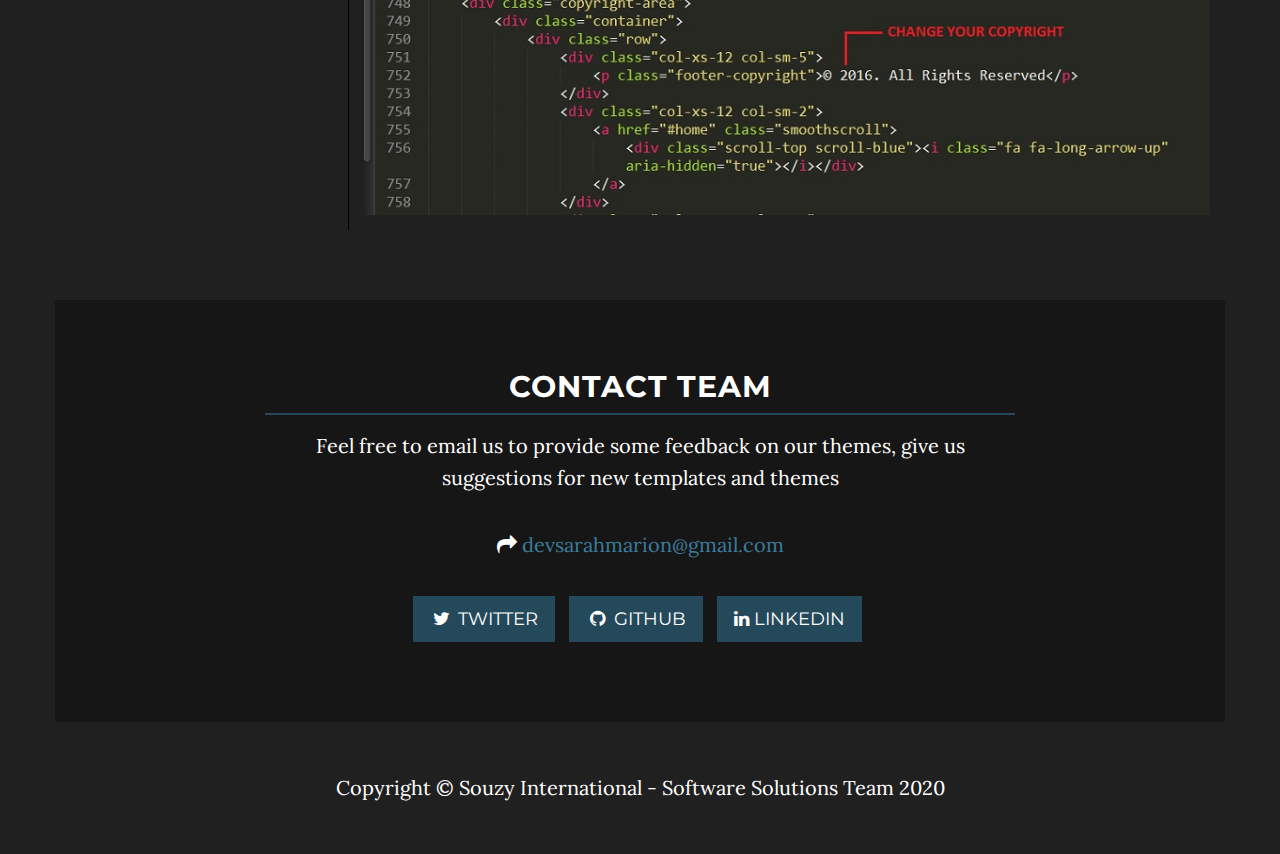
==== commit 335b945c: "fixed some styling issues" ====
--- a/documentation/index.html
+++ b/documentation/index.html
@@ -5,7 +5,7 @@
     <meta charset="utf-8">
     <meta http-equiv="X-UA-Compatible" content="IE=edge">
     <meta name="viewport" content="width=device-width, initial-scale=1">
-    <meta name="description" content="">
+    <meta name="description" content="All your Software Needs">
     <meta name="author" content="">
     <title>Souzy International - Documentation</title>
     <!-- Bootstrap Core CSS -->
@@ -38,7 +38,7 @@
             </div>
             <!-- Collect the nav links, forms, and other content for toggling -->
             <div class="collapse navbar-collapse navbar-right navbar-main-collapse">
-                <ul class="nav navbar-nav">
+                <ul class="nav navbar-nav navbar-right">
                     <!-- Hidden li included to remove active class from about link when scrolled up past about section -->
                     <li class="hidden">
                         <a href="#page-top"></a>
@@ -76,7 +76,7 @@
             <div class="container">
                 <div class="row">
                     <div class="col-md-8 col-md-offset-2">
-                        <h1 class="brand-heading"><img alt="Berry" src="img/logo.png" /></h1>
+                        <h1 class="brand-heading"><img alt="Berry" src="img/main/Logo.png" /></h1>
                         <p class="intro-text">Souzy International - Software Solutions</p>
                         <p class="intro-text">
                             <span><i class="fa fa-calendar"></i> 14/01/2020</span><span><i class="fa fa-share"></i> <a href="mailto:devsarahmarion@gmail.com?Subject=Help%20required" target="_top">devsarahmarion@gmail.com</a></span>
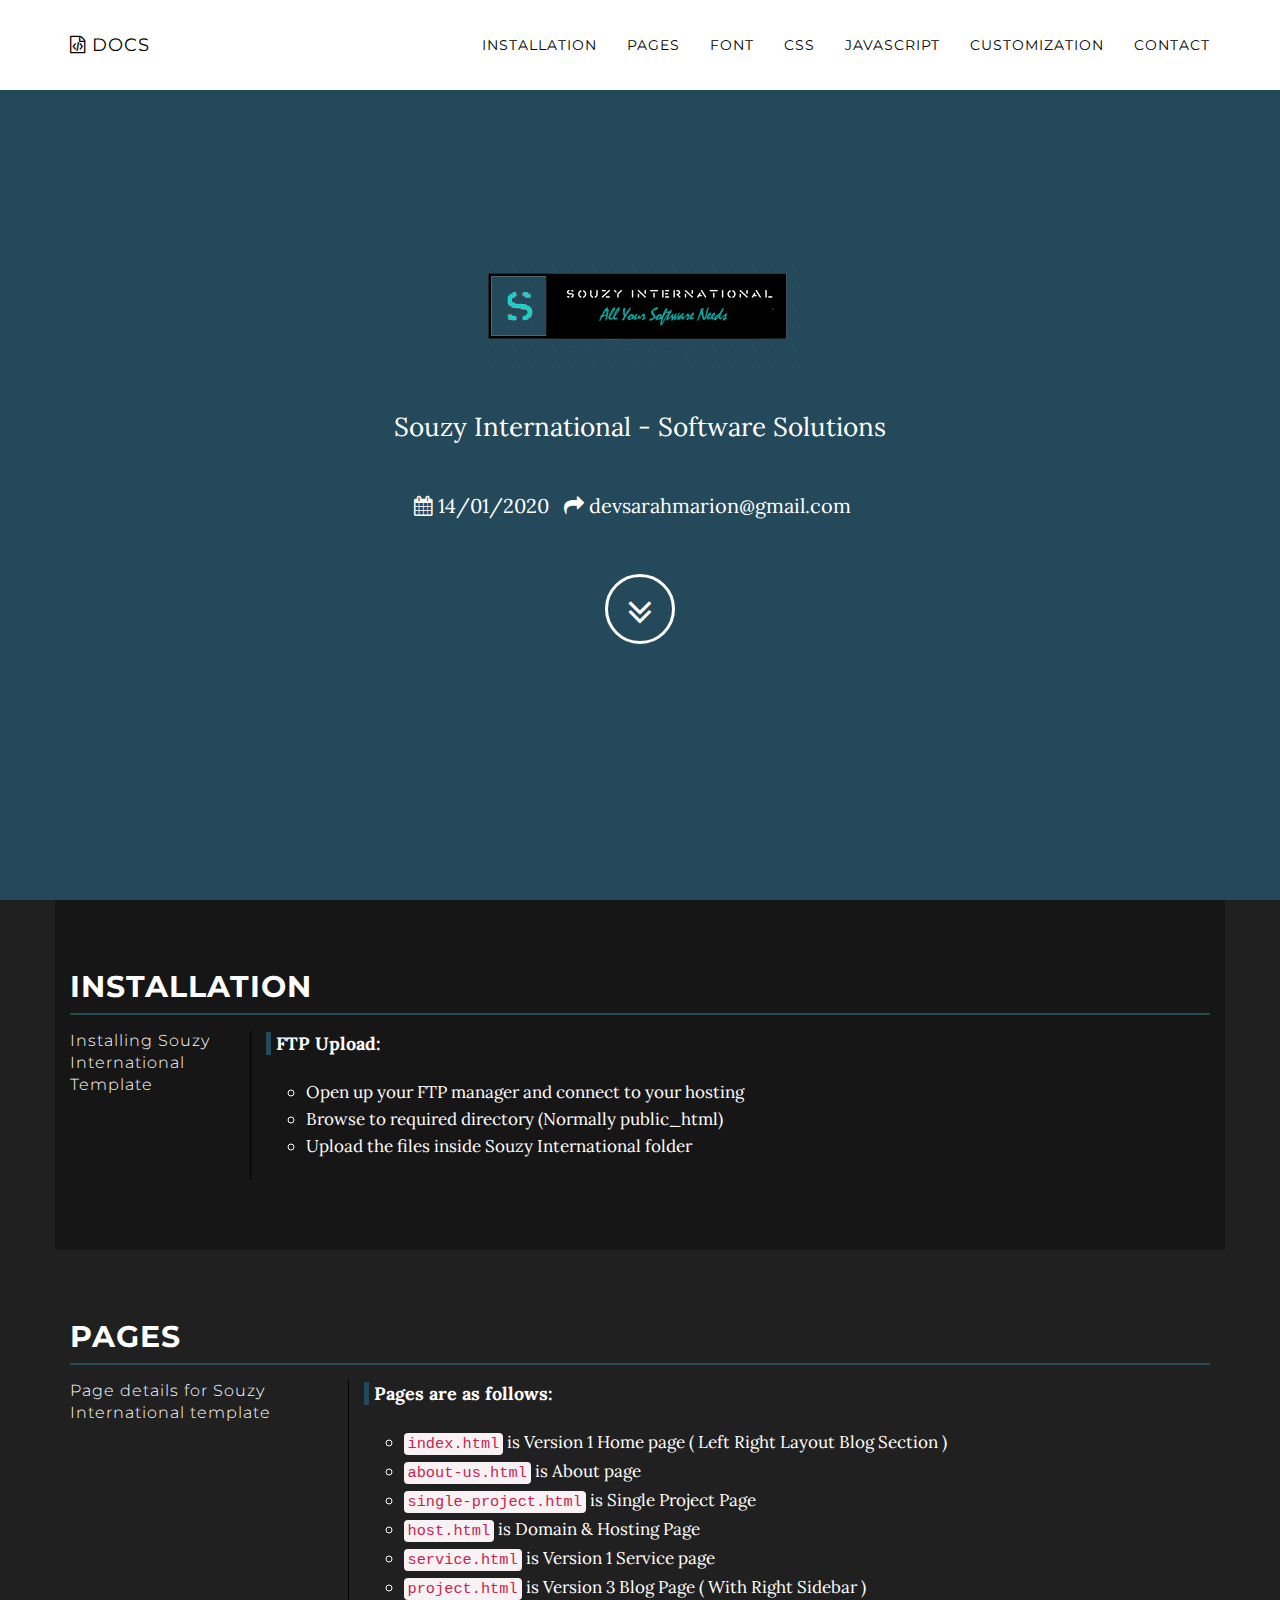
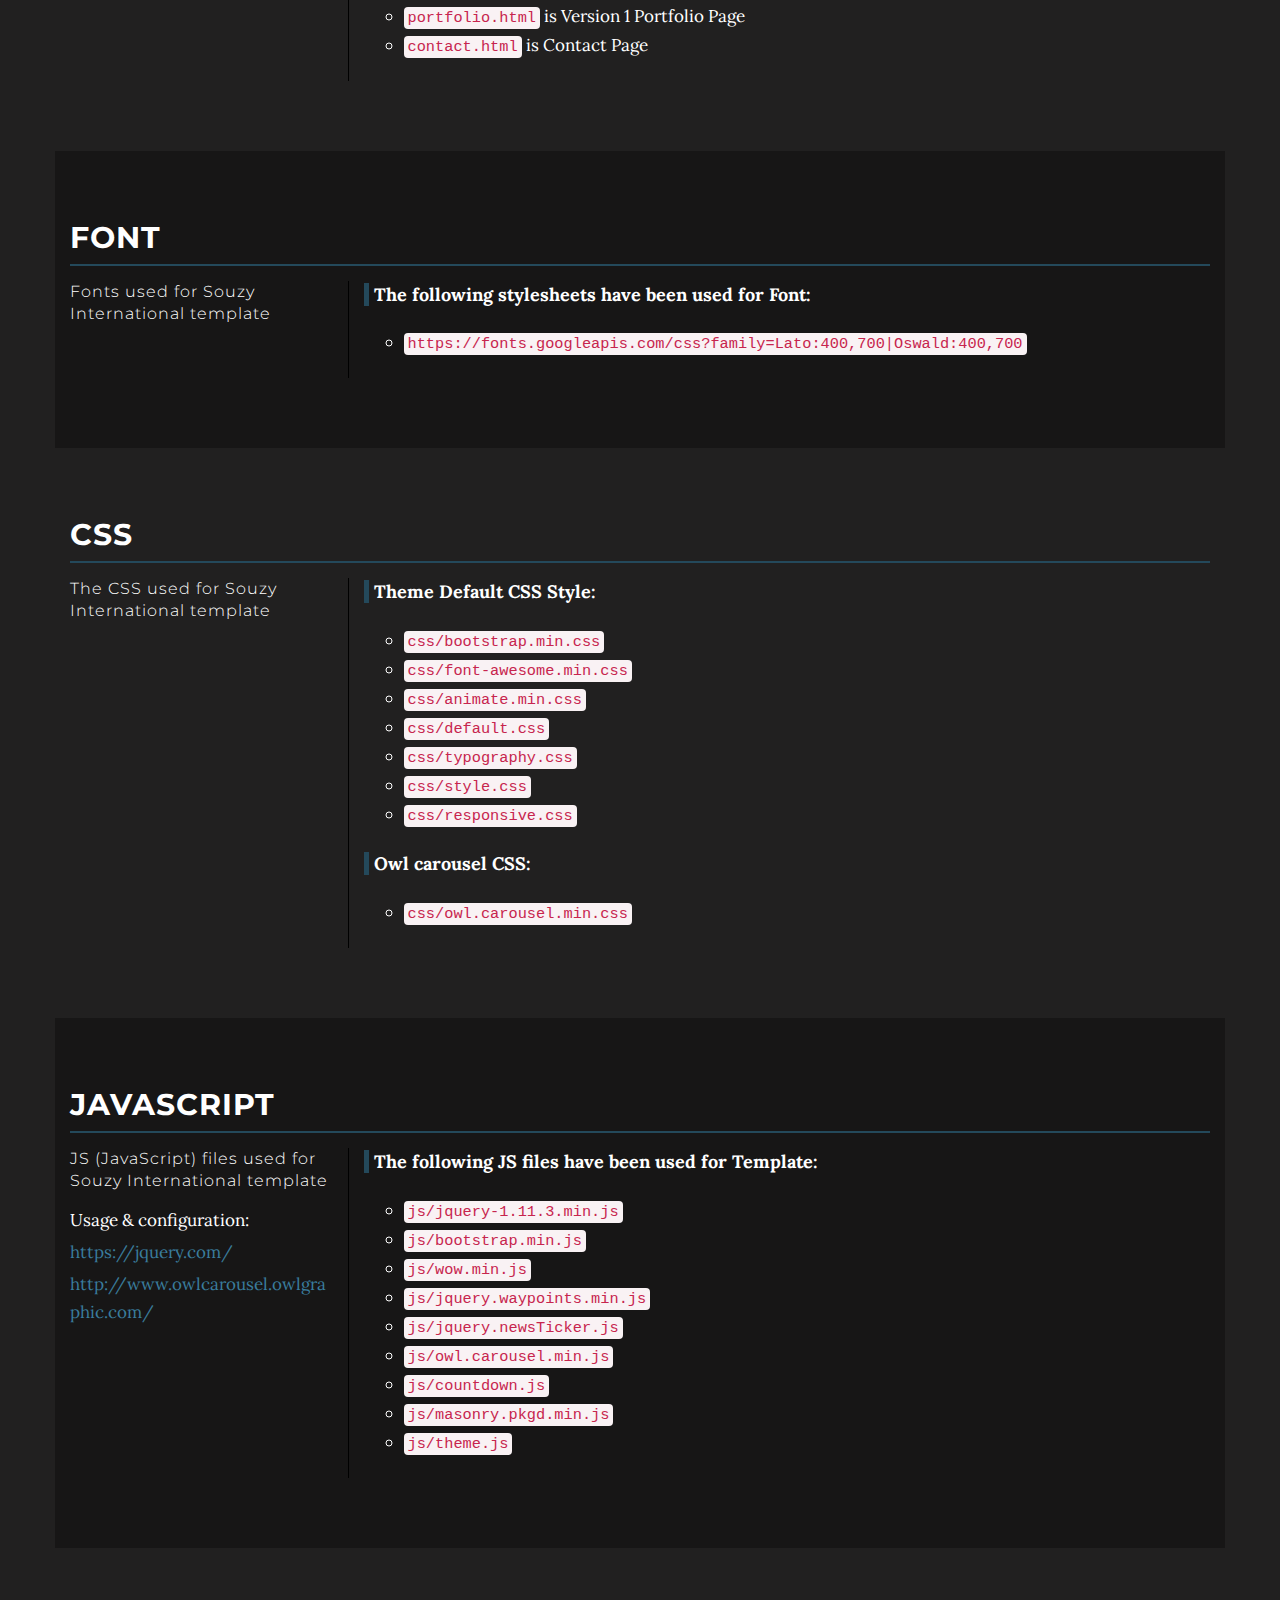
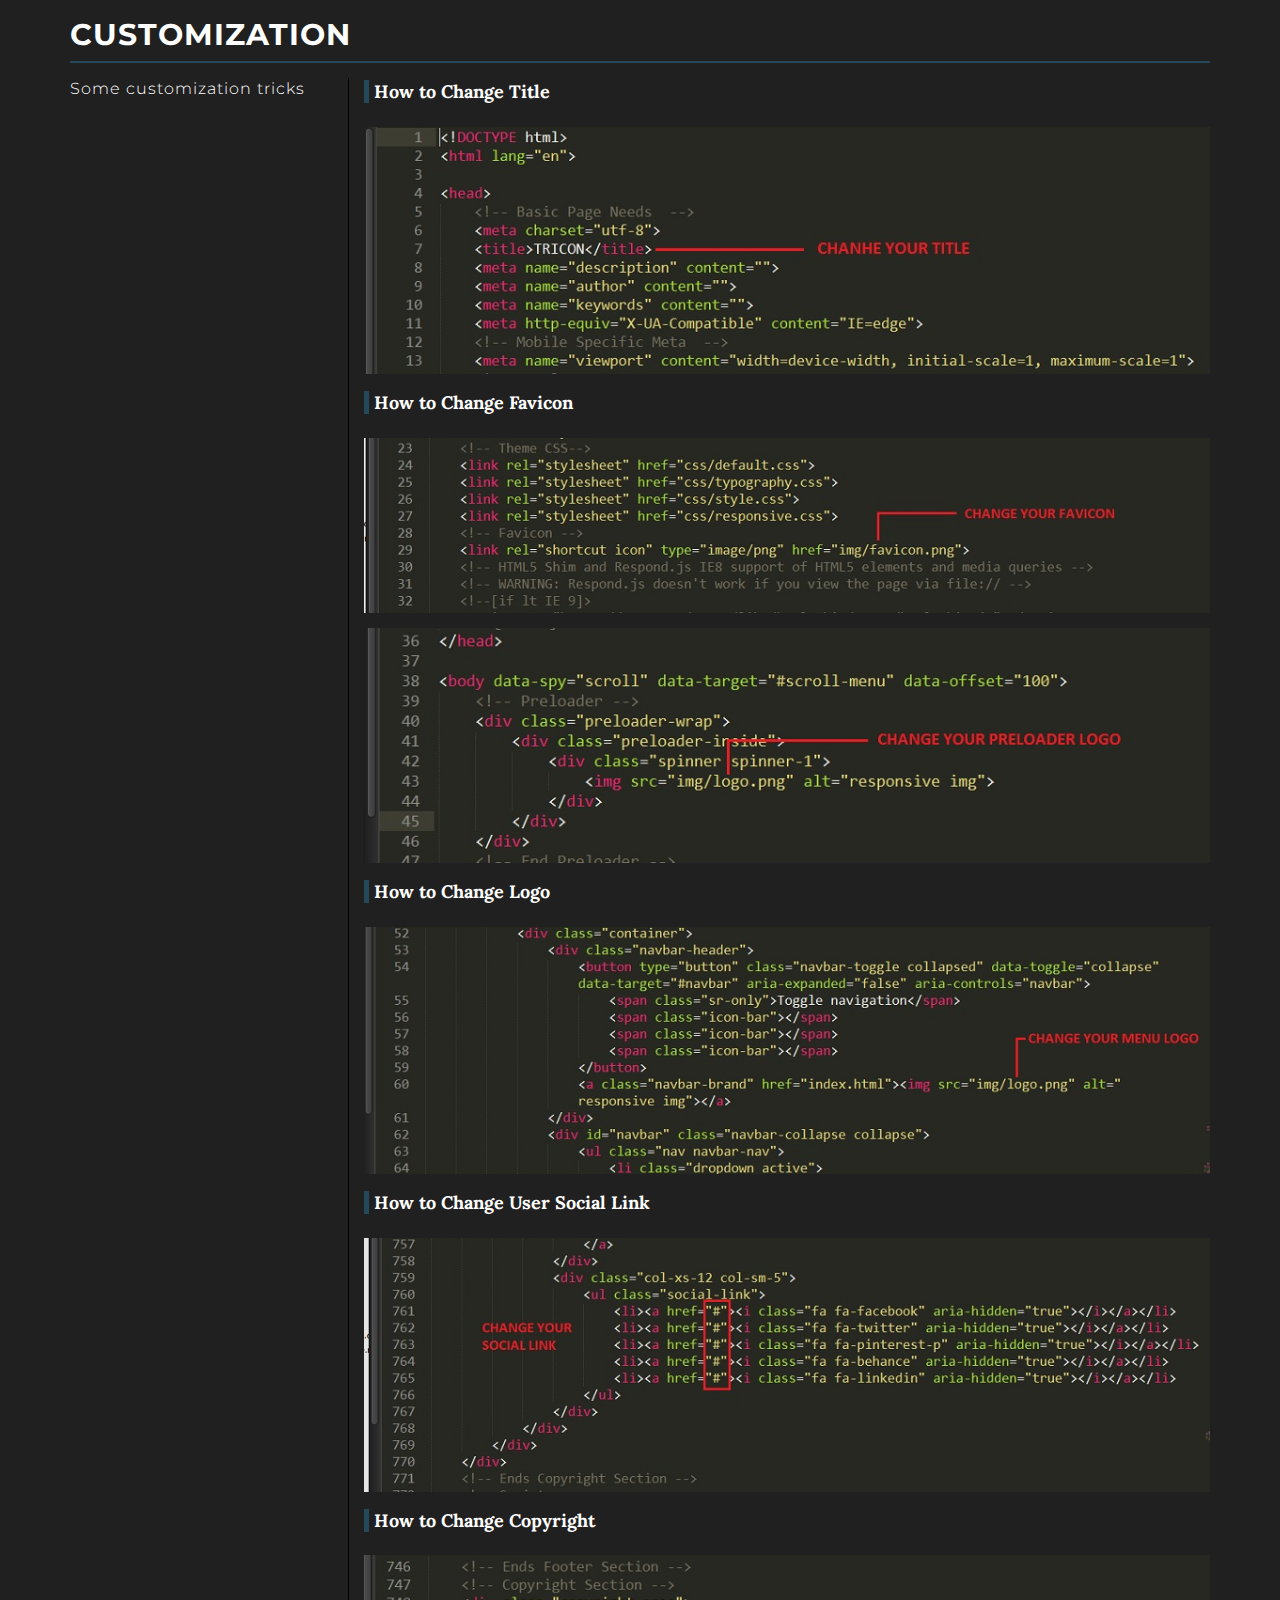
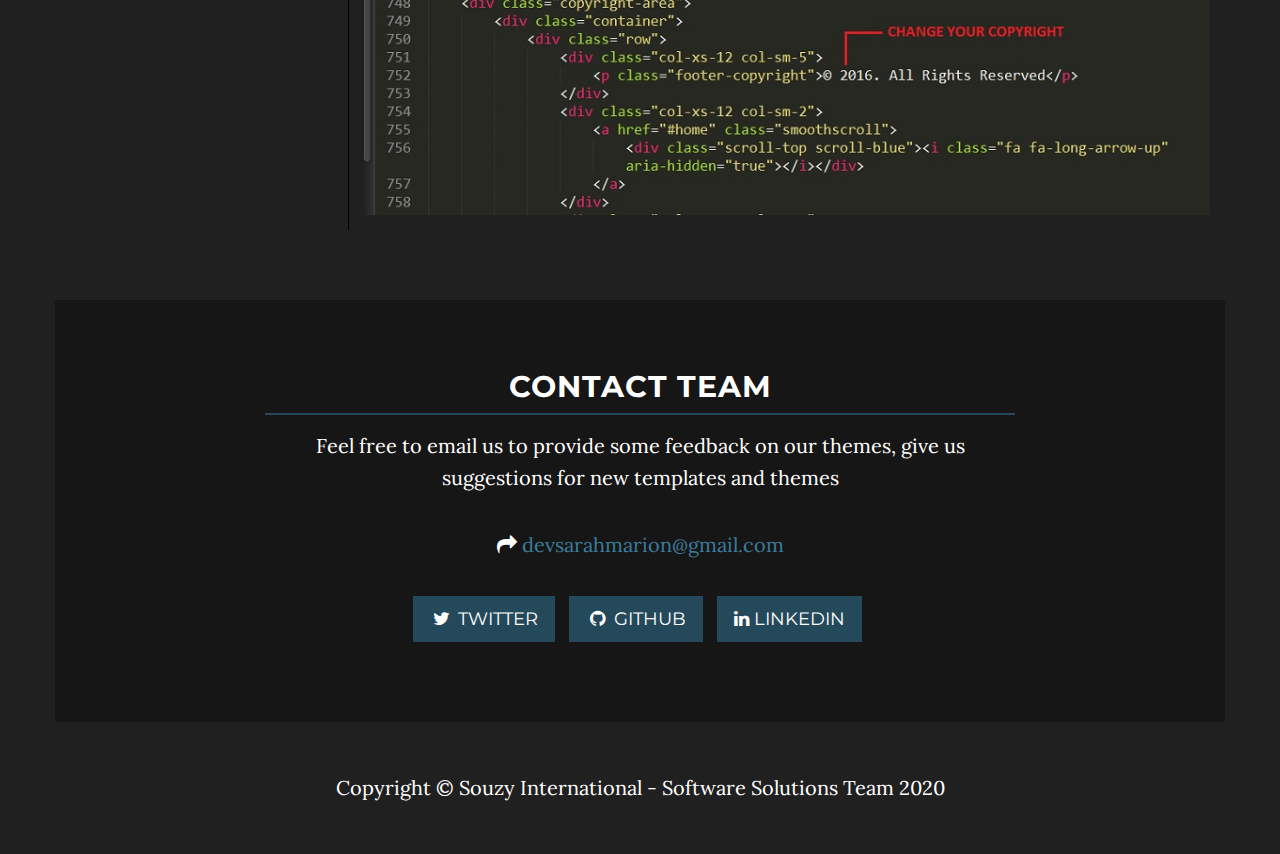
==== commit 2555bc51: "modified" ====
--- a/documentation/index.html
+++ b/documentation/index.html
@@ -6,7 +6,7 @@
     <meta http-equiv="X-UA-Compatible" content="IE=edge">
     <meta name="viewport" content="width=device-width, initial-scale=1">
     <meta name="description" content="All your Software Needs">
-    <meta name="author" content="">
+    <meta name="author" content="Sarah Marion">
     <title>Souzy International - Documentation</title>
     <!-- Bootstrap Core CSS -->
     <link href="css/bootstrap.min.css" rel="stylesheet">
@@ -76,7 +76,7 @@
             <div class="container">
                 <div class="row">
                     <div class="col-md-8 col-md-offset-2">
-                        <h1 class="brand-heading"><img alt="Berry" src="img/main/Logo.png" /></h1>
+                        <h1 class="brand-heading"><img alt="Berry" src="../Souzy_tech/img/main/Logo3.png" /></h1>
                         <p class="intro-text">Souzy International - Software Solutions</p>
                         <p class="intro-text">
                             <span><i class="fa fa-calendar"></i> 14/01/2020</span><span><i class="fa fa-share"></i> <a href="mailto:devsarahmarion@gmail.com?Subject=Help%20required" target="_top">devsarahmarion@gmail.com</a></span>
